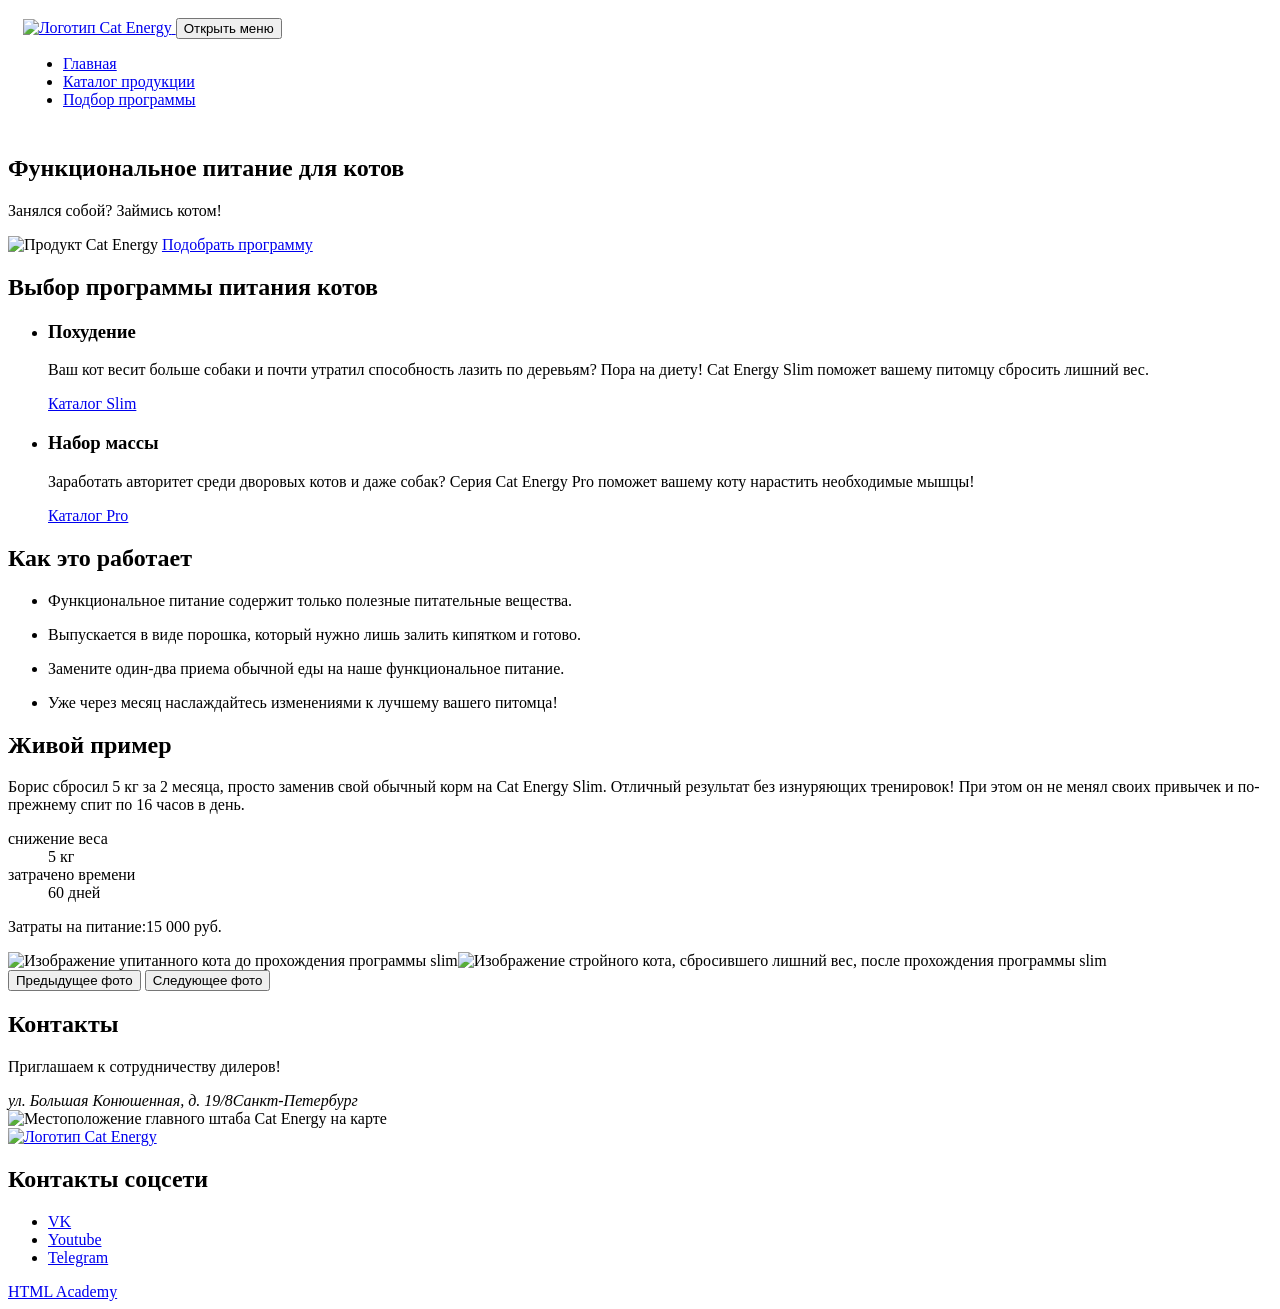
==== 4/index.html @ 658b4cda "Deploying to gh-pages from @ htmlacademy-adaptive/2137245-cat-energy-2@f6eea3d330171d7e987f83b8ef0eb" ====
<!DOCTYPE html><html class="page" lang="ru"><head><meta charset="UTF-8"><title>Cat Energy</title><meta name="viewport" content="width=device-width,initial-scale=1"><link rel="stylesheet" href="styles/styles.css"><script src="scripts/index.js" defer="defer"></script></head><body class="page__body"><header class="header"><nav class="nav container"><a class="logo logo--total" href="index.html" aria-current="page"><img class="logo__img" src="#" width="202" height="59" alt="Логотип Cat Energy"> </a><button class="menu-toggle" type="button"><span class="visually-hidden">Открыть меню</span></button><ul class="nav__list"><li class="nav__item"><a class="nav__link nav__link--current" href="index.html" aria-current="page">Главная</a></li><li class="nav__item"><a class="nav__link" href="catalog.html">Каталог продукции</a></li><li class="nav__item"><a class="nav__link" href="#">Подбор программы</a></li></ul></nav></header><main class="main"><section class="hero"><div class="hero__container container"><h1 class="hero__title heading heading--home">Функциональное питание для котов</h1><p class="hero__description">Занялся собой? Займись котом!</p><img class="hero__img" src="#" width="280" height="270" alt="Продукт Cat Energy"> <a class="hero__button button" href="#">Подобрать программу</a></div></section><section class="program"><div class="program__container container"><h2 class="visually-hidden">Выбор программы питания котов</h2><ul class="program__list program-list"><li class="program-list__item program"><h3 class="program__title topic program__title--slim">Похудение</h3><p class="program__text">Ваш кот весит больше собаки и&nbsp;почти утратил способность лазить по&nbsp;деревьям? Пора на&nbsp;диету! Cat Energy Slim поможет вашему питомцу сбросить лишний вес.</p><a class="program__link" href="#">Каталог Slim</a></li><li class="program-list__item program"><h3 class="program__title topic program__title--pro">Набор массы</h3><p class="program__text">Заработать авторитет среди дворовых котов и&nbsp;даже собак? Серия Cat Energy Pro поможет вашему коту нарастить необходимые мышцы!</p><a class="program__link" href="#">Каталог Pro</a></li></ul></div></section><section class="description"><div class="description__container container"><h2 class="description__title subject subject--description">Как это работает</h2><ul class="description__list"><li class="description__item"><p class="description__text">Функциональное питание содержит только полезные питательные вещества.</p></li><li class="description__item"><p class="description__text">Выпускается в&nbsp;виде порошка, который нужно лишь залить кипятком и&nbsp;готово.</p></li><li class="description__item"><p class="description__text">Замените один-два приема обычной еды на&nbsp;наше функциональное питание.</p></li><li class="description__item"><p class="description__text">Уже через месяц наслаждайтесь изменениями к&nbsp;лучшему вашего питомца!</p></li></ul></div></section><section class="example"><div class="example__container container"><div class="example__description"><h2 class="example__title subject subject--example">Живой пример</h2><p class="example__text">Борис сбросил 5&nbsp;кг за&nbsp;2&nbsp;месяца, просто заменив свой обычный корм на&nbsp;Cat Energy Slim. Отличный результат без изнуряющих тренировок! При этом он&nbsp;не&nbsp;менял своих привычек и&nbsp;по-прежнему спит по&nbsp;16&nbsp;часов в&nbsp;день.</p><div class="example__wrapper"><dl class="example__result-list result-list"><div class="result-list__item"><dt class="result-list__desc"><span class="result-list__desc-text">снижение веса</span></dt><dd class="result-list__result">5 кг</dd></div><div class="result-list__item"><dt class="result-list__desc"><span class="result-list__desc-text">затрачено времени</span></dt><dd class="result-list__result">60 дней</dd></div></dl><p class="example__cost"><span class="example__cost-text">Затраты на питание:</span><span>15 000 руб.</span></p></div></div><div class="example__slider slider"><picture><img class="slider-image" src="#" width="560" height="512" alt="Изображение упитанного кота до прохождения программы slim"></picture><picture><img class="slider-image" src="#" width="560" height="512" alt="Изображение стройного кота, сбросившего лишний вес, после прохождения программы slim"></picture><div class="slider__buttons"><button class="slider__button slider__button--prev" type="button"><span class="visually-hidden">Предыдущее фото</span></button> <button class="slider__button slider__button--next" type="button"><span class="visually-hidden">Следующее фото</span></button></div></div></div></section><section class="contacts"><h2 class="visually-hidden">Контакты</h2><div class="contacts__wrapper"><div class="contacts__address address"><div class="address__container container"><p class="address__title topic topic--address">Приглашаем к&nbsp;сотрудничеству дилеров!</p><address class="address__text"><span class="address__text-wrap">ул.&nbsp;Большая Конюшенная, д.&nbsp;19/8</span>Санкт-Петербург</address></div></div></div><div class="contacts__map"><picture><img src="#" width="280" height="256" alt="Местоположение главного штаба Cat Energy на карте"></picture></div></section></main><footer class="footer container"><a class="logo logo--mini" href="index.html" aria-current="page"><img class="logo__img" src="#" width="128" height="24" alt="Логотип Cat Energy"></a><section class="social"><h2 class="visually-hidden">Контакты соцсети</h2><ul class="social__list"><li class="social__item"><a class="social__link social__link--vk" href="https://vk.com/htmlacademy"><span class="visually-hidden">VK</span></a></li><li class="social__item"><a class="social__link social__link--youtube" href="https://www.youtube.com/user/htmlacademyru"><span class="visually-hidden">Youtube</span></a></li><li class="social__item"><a class="social__link social__link--tg" href="https://t.me/htmlacademy"><span class="visually-hidden">Telegram</span></a></li></ul></section><a class="footer__copyright copyright" href="https://htmlacademy.ru/" aria-label="HTML Academy"><span class="copyright__text">HTML Academy</span></a></footer></body></html>
---- 4/styles/styles.css ----
.header{color:#000;background-color:#fff;padding:10px 15px}
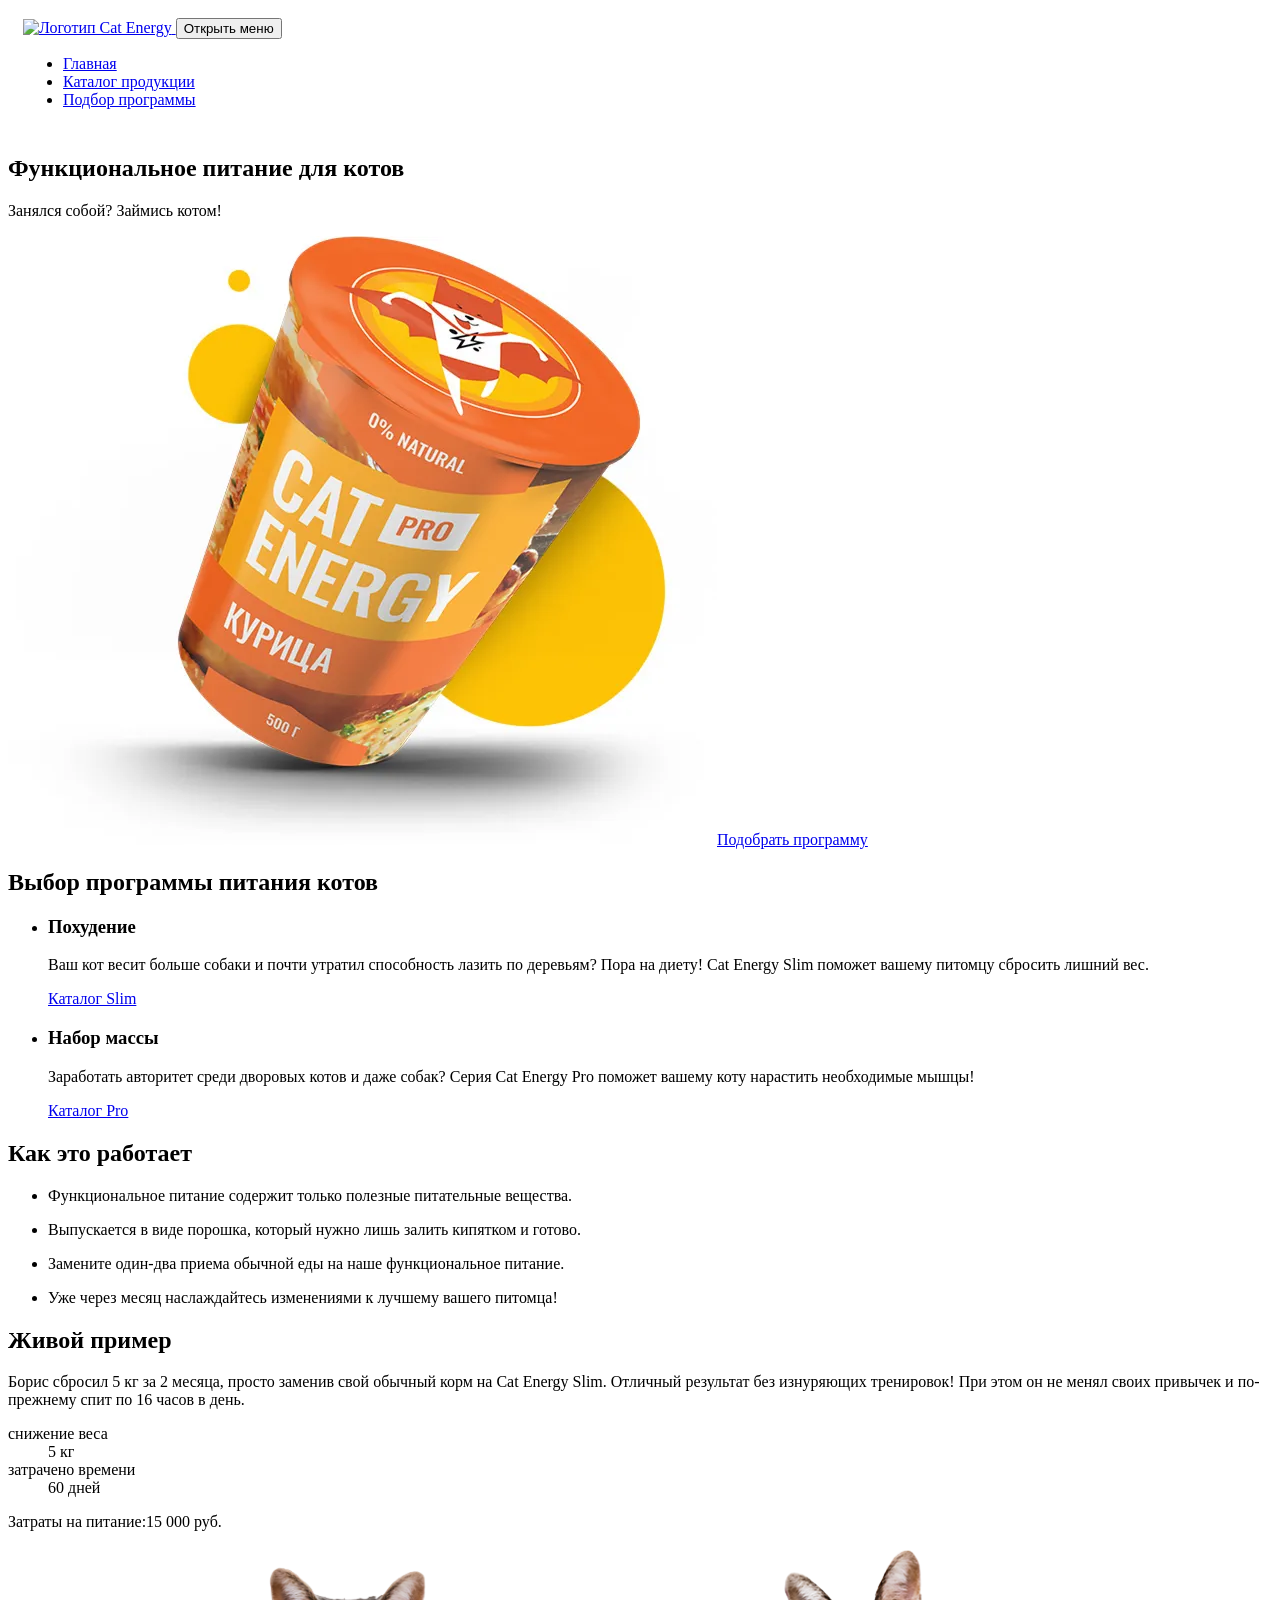
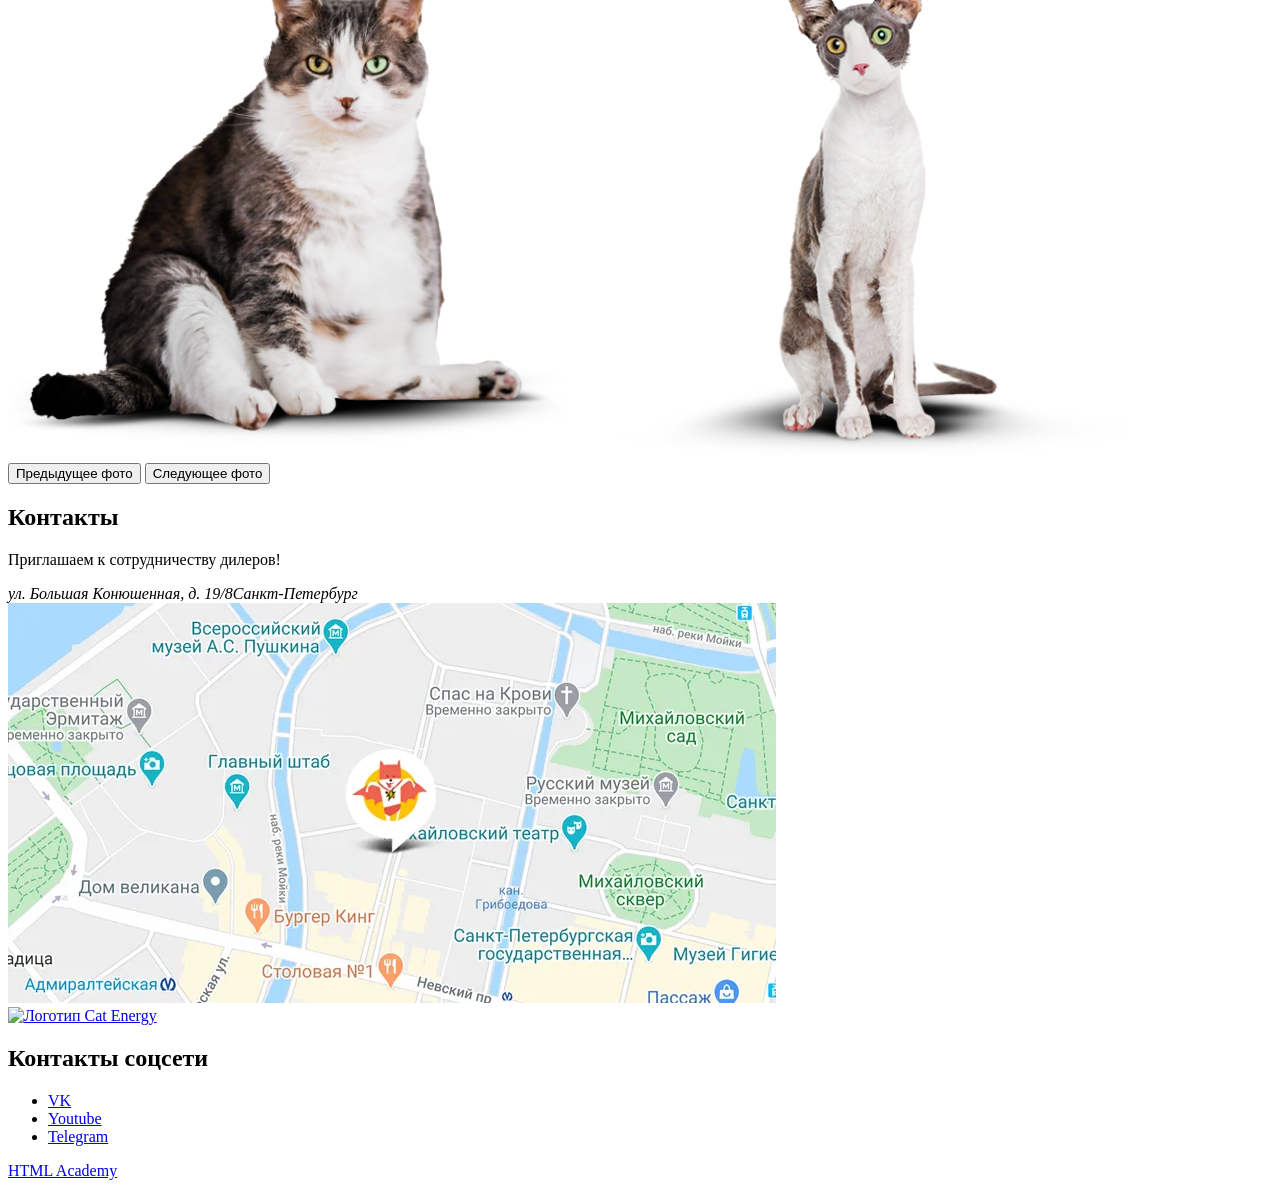
==== commit 7903c2d8: "Deploying to gh-pages from @ htmlacademy-adaptive/2137245-cat-energy-2@f6eea3d330171d7e987f83b8ef0eb" ====
--- a/4/index.html
+++ b/4/index.html
@@ -1 +1 @@
-<!DOCTYPE html><html class="page" lang="ru"><head><meta charset="UTF-8"><title>Cat Energy</title><meta name="viewport" content="width=device-width,initial-scale=1"><link rel="stylesheet" href="styles/styles.css"><script src="scripts/index.js" defer="defer"></script></head><body class="page__body"><header class="header"><nav class="nav container"><a class="logo logo--total" href="index.html" aria-current="page"><img class="logo__img" src="#" width="202" height="59" alt="Логотип Cat Energy"> </a><button class="menu-toggle" type="button"><span class="visually-hidden">Открыть меню</span></button><ul class="nav__list"><li class="nav__item"><a class="nav__link nav__link--current" href="index.html" aria-current="page">Главная</a></li><li class="nav__item"><a class="nav__link" href="catalog.html">Каталог продукции</a></li><li class="nav__item"><a class="nav__link" href="#">Подбор программы</a></li></ul></nav></header><main class="main"><section class="hero"><div class="hero__container container"><h1 class="hero__title heading heading--home">Функциональное питание для котов</h1><p class="hero__description">Занялся собой? Займись котом!</p><img class="hero__img" src="#" width="280" height="270" alt="Продукт Cat Energy"> <a class="hero__button button" href="#">Подобрать программу</a></div></section><section class="program"><div class="program__container container"><h2 class="visually-hidden">Выбор программы питания котов</h2><ul class="program__list program-list"><li class="program-list__item program"><h3 class="program__title topic program__title--slim">Похудение</h3><p class="program__text">Ваш кот весит больше собаки и&nbsp;почти утратил способность лазить по&nbsp;деревьям? Пора на&nbsp;диету! Cat Energy Slim поможет вашему питомцу сбросить лишний вес.</p><a class="program__link" href="#">Каталог Slim</a></li><li class="program-list__item program"><h3 class="program__title topic program__title--pro">Набор массы</h3><p class="program__text">Заработать авторитет среди дворовых котов и&nbsp;даже собак? Серия Cat Energy Pro поможет вашему коту нарастить необходимые мышцы!</p><a class="program__link" href="#">Каталог Pro</a></li></ul></div></section><section class="description"><div class="description__container container"><h2 class="description__title subject subject--description">Как это работает</h2><ul class="description__list"><li class="description__item"><p class="description__text">Функциональное питание содержит только полезные питательные вещества.</p></li><li class="description__item"><p class="description__text">Выпускается в&nbsp;виде порошка, который нужно лишь залить кипятком и&nbsp;готово.</p></li><li class="description__item"><p class="description__text">Замените один-два приема обычной еды на&nbsp;наше функциональное питание.</p></li><li class="description__item"><p class="description__text">Уже через месяц наслаждайтесь изменениями к&nbsp;лучшему вашего питомца!</p></li></ul></div></section><section class="example"><div class="example__container container"><div class="example__description"><h2 class="example__title subject subject--example">Живой пример</h2><p class="example__text">Борис сбросил 5&nbsp;кг за&nbsp;2&nbsp;месяца, просто заменив свой обычный корм на&nbsp;Cat Energy Slim. Отличный результат без изнуряющих тренировок! При этом он&nbsp;не&nbsp;менял своих привычек и&nbsp;по-прежнему спит по&nbsp;16&nbsp;часов в&nbsp;день.</p><div class="example__wrapper"><dl class="example__result-list result-list"><div class="result-list__item"><dt class="result-list__desc"><span class="result-list__desc-text">снижение веса</span></dt><dd class="result-list__result">5 кг</dd></div><div class="result-list__item"><dt class="result-list__desc"><span class="result-list__desc-text">затрачено времени</span></dt><dd class="result-list__result">60 дней</dd></div></dl><p class="example__cost"><span class="example__cost-text">Затраты на питание:</span><span>15 000 руб.</span></p></div></div><div class="example__slider slider"><picture><img class="slider-image" src="#" width="560" height="512" alt="Изображение упитанного кота до прохождения программы slim"></picture><picture><img class="slider-image" src="#" width="560" height="512" alt="Изображение стройного кота, сбросившего лишний вес, после прохождения программы slim"></picture><div class="slider__buttons"><button class="slider__button slider__button--prev" type="button"><span class="visually-hidden">Предыдущее фото</span></button> <button class="slider__button slider__button--next" type="button"><span class="visually-hidden">Следующее фото</span></button></div></div></div></section><section class="contacts"><h2 class="visually-hidden">Контакты</h2><div class="contacts__wrapper"><div class="contacts__address address"><div class="address__container container"><p class="address__title topic topic--address">Приглашаем к&nbsp;сотрудничеству дилеров!</p><address class="address__text"><span class="address__text-wrap">ул.&nbsp;Большая Конюшенная, д.&nbsp;19/8</span>Санкт-Петербург</address></div></div></div><div class="contacts__map"><picture><img src="#" width="280" height="256" alt="Местоположение главного штаба Cat Energy на карте"></picture></div></section></main><footer class="footer container"><a class="logo logo--mini" href="index.html" aria-current="page"><img class="logo__img" src="#" width="128" height="24" alt="Логотип Cat Energy"></a><section class="social"><h2 class="visually-hidden">Контакты соцсети</h2><ul class="social__list"><li class="social__item"><a class="social__link social__link--vk" href="https://vk.com/htmlacademy"><span class="visually-hidden">VK</span></a></li><li class="social__item"><a class="social__link social__link--youtube" href="https://www.youtube.com/user/htmlacademyru"><span class="visually-hidden">Youtube</span></a></li><li class="social__item"><a class="social__link social__link--tg" href="https://t.me/htmlacademy"><span class="visually-hidden">Telegram</span></a></li></ul></section><a class="footer__copyright copyright" href="https://htmlacademy.ru/" aria-label="HTML Academy"><span class="copyright__text">HTML Academy</span></a></footer></body></html>+<!DOCTYPE html><html class="page" lang="ru"><head><meta charset="UTF-8"><title>Cat Energy</title><meta name="viewport" content="width=device-width,initial-scale=1"><link rel="stylesheet" href="styles/styles.css"><script src="scripts/index.js" defer="defer"></script></head><body class="page__body"><header class="header"><nav class="nav container"><a class="logo logo--total" href="index.html" aria-current="page"><img class="logo__img" src="#" width="202" height="59" alt="Логотип Cat Energy"> </a><button class="menu-toggle" type="button"><span class="visually-hidden">Открыть меню</span></button><ul class="nav__list"><li class="nav__item"><a class="nav__link nav__link--current" href="index.html" aria-current="page">Главная</a></li><li class="nav__item"><a class="nav__link" href="catalog.html">Каталог продукции</a></li><li class="nav__item"><a class="nav__link" href="#">Подбор программы</a></li></ul></nav></header><main class="main"><section class="hero"><div class="hero__container container"><h1 class="hero__title heading heading--home">Функциональное питание для котов</h1><p class="hero__description">Занялся собой? Займись котом!</p><picture><source width="552" height="499" type="image/webp" media="(min-width: 1440px)" srcset="images/index-can-desktop@1x.webp, images/index-can-desktop@2x.webp 2x"><source width="709" height="609" type="image/webp" media="(min-width: 768px)" srcset="images/index-can-tablet@1x.webp, images/index-can-tablet@2x.webp 2x"><source width="280" height="270" type="image/webp" srcset="images/index-can-tablet@1x.webp, images/index-can-tablet@2x.webp 2x"><source width="552" height="499" type="image/png" media="(min-width: 1440px)" srcset="images/index-can-desktop@1x.png, images/index-can-desktop@2x.png 2x"><source width="709" height="609" type="image/png" media="(min-width: 768px)" srcset="images/index-can-tablet@1x.png, images/index-can-tablet@2x.png 2x"><img class="hero__img" src="images/index-can-mobile@1x.png" srcset="images/index-can-mobile@2x.png 2x" width="280" height="270" alt="Продукт Cat Energy"></picture><a class="hero__button button" href="#">Подобрать программу</a></div></section><section class="program"><div class="program__container container"><h2 class="visually-hidden">Выбор программы питания котов</h2><ul class="program__list program-list"><li class="program-list__item program"><h3 class="program__title topic program__title--slim">Похудение</h3><p class="program__text">Ваш кот весит больше собаки и&nbsp;почти утратил способность лазить по&nbsp;деревьям? Пора на&nbsp;диету! Cat Energy Slim поможет вашему питомцу сбросить лишний вес.</p><a class="program__link" href="#">Каталог Slim</a></li><li class="program-list__item program"><h3 class="program__title topic program__title--pro">Набор массы</h3><p class="program__text">Заработать авторитет среди дворовых котов и&nbsp;даже собак? Серия Cat Energy Pro поможет вашему коту нарастить необходимые мышцы!</p><a class="program__link" href="#">Каталог Pro</a></li></ul></div></section><section class="description"><div class="description__container container"><h2 class="description__title subject subject--description">Как это работает</h2><ul class="description__list"><li class="description__item"><p class="description__text">Функциональное питание содержит только полезные питательные вещества.</p></li><li class="description__item"><p class="description__text">Выпускается в&nbsp;виде порошка, который нужно лишь залить кипятком и&nbsp;готово.</p></li><li class="description__item"><p class="description__text">Замените один-два приема обычной еды на&nbsp;наше функциональное питание.</p></li><li class="description__item"><p class="description__text">Уже через месяц наслаждайтесь изменениями к&nbsp;лучшему вашего питомца!</p></li></ul></div></section><section class="example"><div class="example__container container"><div class="example__description"><h2 class="example__title subject subject--example">Живой пример</h2><p class="example__text">Борис сбросил 5&nbsp;кг за&nbsp;2&nbsp;месяца, просто заменив свой обычный корм на&nbsp;Cat Energy Slim. Отличный результат без изнуряющих тренировок! При этом он&nbsp;не&nbsp;менял своих привычек и&nbsp;по-прежнему спит по&nbsp;16&nbsp;часов в&nbsp;день.</p><div class="example__wrapper"><dl class="example__result-list result-list"><div class="result-list__item"><dt class="result-list__desc"><span class="result-list__desc-text">снижение веса</span></dt><dd class="result-list__result">5 кг</dd></div><div class="result-list__item"><dt class="result-list__desc"><span class="result-list__desc-text">затрачено времени</span></dt><dd class="result-list__result">60 дней</dd></div></dl><p class="example__cost"><span class="example__cost-text">Затраты на питание:</span><span>15 000 руб.</span></p></div></div><div class="example__slider slider"><picture><source width="560" height="512" type="image/png" media="(min-width: 768px)" srcset="images/before-tablet@1x.png, images/before-tablet@2x.png 2x"><img class="slider-image" src="images/before-mobile@1x.png" srcset="images/before-mobile@2x.png 2x" width="560" height="512" alt="Изображение упитанного кота до прохождения программы slim"></picture><picture><source width="560" height="512" type="image/png" media="(min-width: 768px)" srcset="images/after-tablet@1x.png, images/after-tablet@2x.png 2x"><img class="slider-image" src="images/after-mobile@1x.png" srcset="images/before-mobile@2x.png 2x" width="560" height="512" alt="Изображение стройного кота, сбросившего лишний вес, после прохождения программы slim"></picture><div class="slider__buttons"><button class="slider__button slider__button--prev" type="button"><span class="visually-hidden">Предыдущее фото</span></button> <button class="slider__button slider__button--next" type="button"><span class="visually-hidden">Следующее фото</span></button></div></div></div></section><section class="contacts"><h2 class="visually-hidden">Контакты</h2><div class="contacts__wrapper"><div class="contacts__address address"><div class="address__container container"><p class="address__title topic topic--address">Приглашаем к&nbsp;сотрудничеству дилеров!</p><address class="address__text"><span class="address__text-wrap">ул.&nbsp;Большая Конюшенная, д.&nbsp;19/8</span>Санкт-Петербург</address></div></div></div><div class="contacts__map"><picture><source width="1440" height="400" type="image/webp" media="(min-width: 1440px)" srcset="images/map-desktop@1x.webp, images/map-desktop@2x.webp 2x"><source width="768" height="400" type="image/webp" media="(min-width: 768px)" srcset="images/map-tablet@1x.webp, images/map-tablet@2x.webp 2x"><source width="320" height="362" type="image/webp" srcset="images/map-tablet@1x.webp, images/map-tablet@2x.webp 2x"><source width="1440" height="400" type="image/jpg" media="(min-width: 1440px)" srcset="images/map-desktop@1x.jpg, images/map-desktop@2x.jpg 2x"><source width="768" height="400" type="image/jpg" media="(min-width: 768px)" srcset="images/map-tablet@1x.jpg, images/map-tablet@2x.jpg 2x"><img class="map" src="images/map-mobile@1x.jpg" srcset="images/map-mobile@2x.jpg 2x" width="320" height="362" alt="Местоположение главного штаба Cat Energy на карте"></picture></div></section></main><footer class="footer container"><a class="logo logo--mini" href="index.html" aria-current="page"><img class="logo__img" src="#" width="128" height="24" alt="Логотип Cat Energy"></a><section class="social"><h2 class="visually-hidden">Контакты соцсети</h2><ul class="social__list"><li class="social__item"><a class="social__link social__link--vk" href="https://vk.com/htmlacademy"><span class="visually-hidden">VK</span></a></li><li class="social__item"><a class="social__link social__link--youtube" href="https://www.youtube.com/user/htmlacademyru"><span class="visually-hidden">Youtube</span></a></li><li class="social__item"><a class="social__link social__link--tg" href="https://t.me/htmlacademy"><span class="visually-hidden">Telegram</span></a></li></ul></section><a class="footer__copyright copyright" href="https://htmlacademy.ru/" aria-label="HTML Academy"><span class="copyright__text">HTML Academy</span></a></footer></body></html>
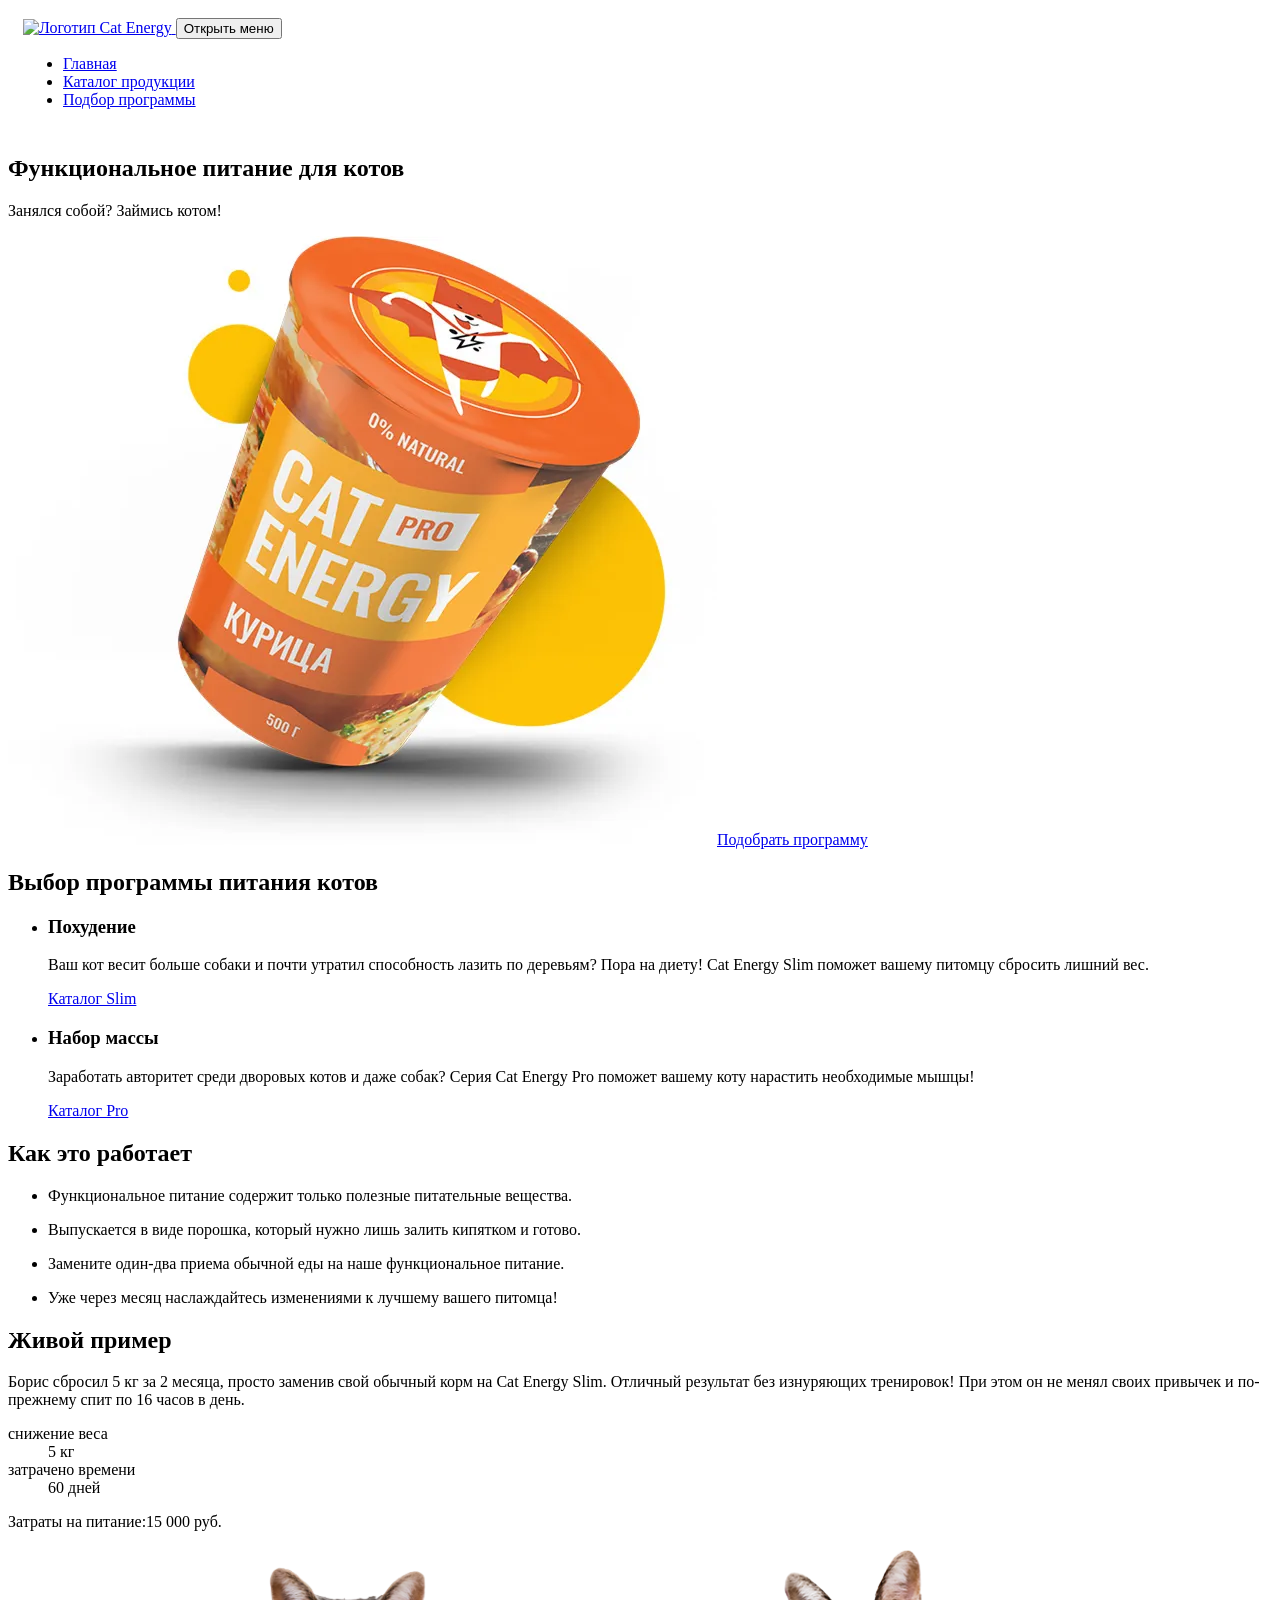
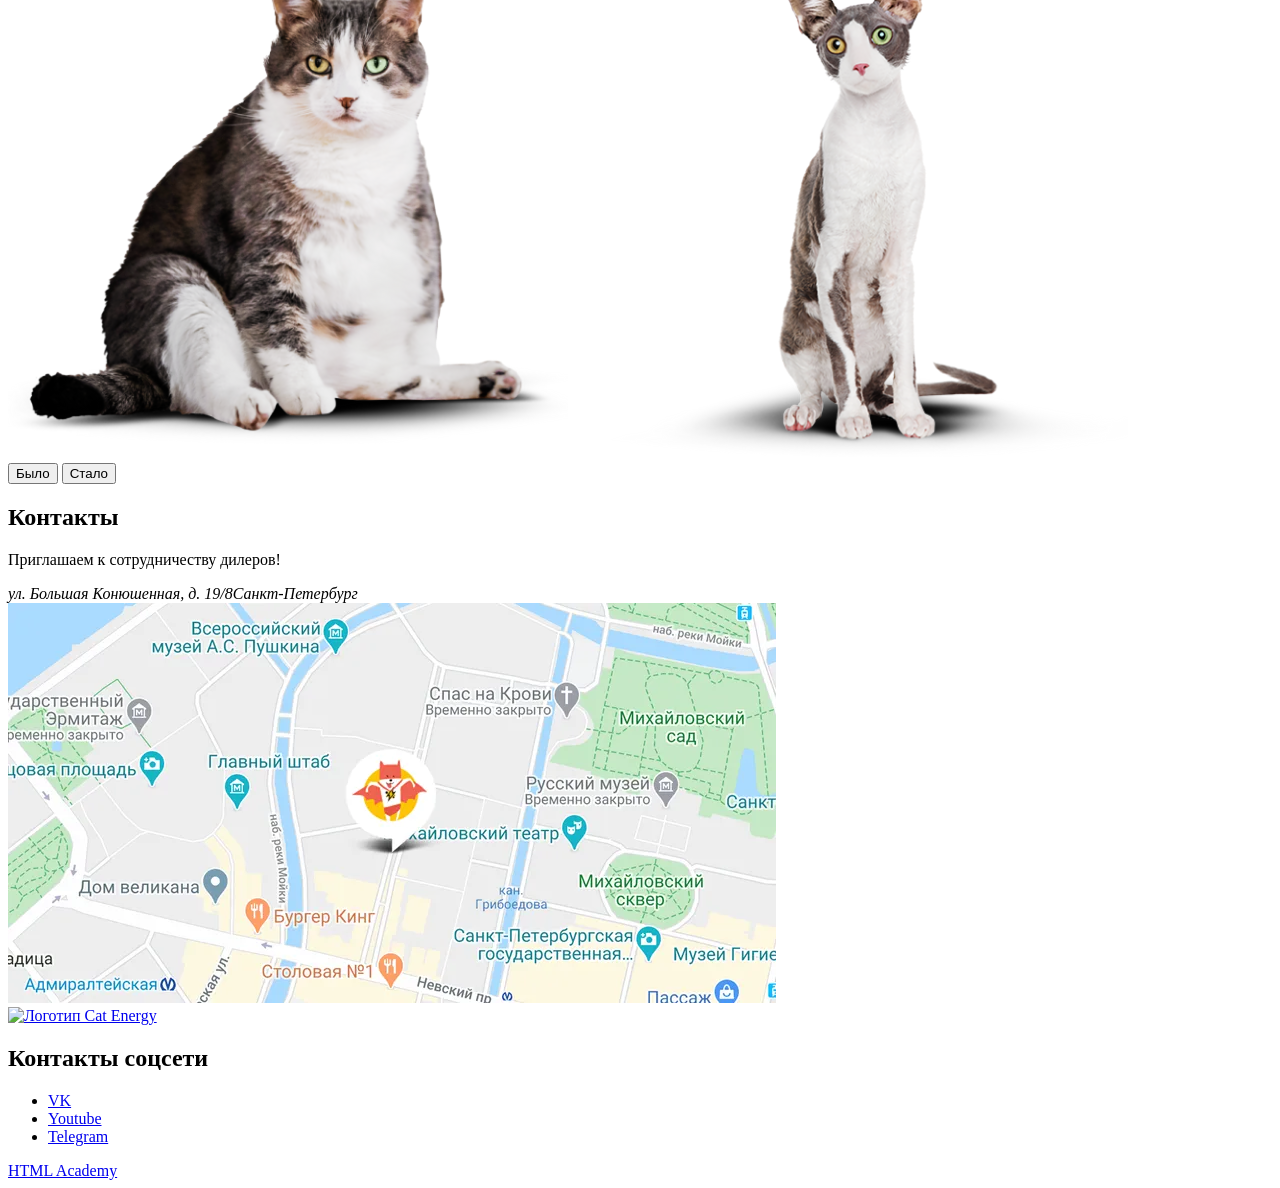
==== commit 65260edb: "Deploying to gh-pages from @ htmlacademy-adaptive/2137245-cat-energy-2@f6eea3d330171d7e987f83b8ef0eb" ====
--- a/4/index.html
+++ b/4/index.html
@@ -1 +1 @@
-<!DOCTYPE html><html class="page" lang="ru"><head><meta charset="UTF-8"><title>Cat Energy</title><meta name="viewport" content="width=device-width,initial-scale=1"><link rel="stylesheet" href="styles/styles.css"><script src="scripts/index.js" defer="defer"></script></head><body class="page__body"><header class="header"><nav class="nav container"><a class="logo logo--total" href="index.html" aria-current="page"><img class="logo__img" src="#" width="202" height="59" alt="Логотип Cat Energy"> </a><button class="menu-toggle" type="button"><span class="visually-hidden">Открыть меню</span></button><ul class="nav__list"><li class="nav__item"><a class="nav__link nav__link--current" href="index.html" aria-current="page">Главная</a></li><li class="nav__item"><a class="nav__link" href="catalog.html">Каталог продукции</a></li><li class="nav__item"><a class="nav__link" href="#">Подбор программы</a></li></ul></nav></header><main class="main"><section class="hero"><div class="hero__container container"><h1 class="hero__title heading heading--home">Функциональное питание для котов</h1><p class="hero__description">Занялся собой? Займись котом!</p><picture><source width="552" height="499" type="image/webp" media="(min-width: 1440px)" srcset="images/index-can-desktop@1x.webp, images/index-can-desktop@2x.webp 2x"><source width="709" height="609" type="image/webp" media="(min-width: 768px)" srcset="images/index-can-tablet@1x.webp, images/index-can-tablet@2x.webp 2x"><source width="280" height="270" type="image/webp" srcset="images/index-can-tablet@1x.webp, images/index-can-tablet@2x.webp 2x"><source width="552" height="499" type="image/png" media="(min-width: 1440px)" srcset="images/index-can-desktop@1x.png, images/index-can-desktop@2x.png 2x"><source width="709" height="609" type="image/png" media="(min-width: 768px)" srcset="images/index-can-tablet@1x.png, images/index-can-tablet@2x.png 2x"><img class="hero__img" src="images/index-can-mobile@1x.png" srcset="images/index-can-mobile@2x.png 2x" width="280" height="270" alt="Продукт Cat Energy"></picture><a class="hero__button button" href="#">Подобрать программу</a></div></section><section class="program"><div class="program__container container"><h2 class="visually-hidden">Выбор программы питания котов</h2><ul class="program__list program-list"><li class="program-list__item program"><h3 class="program__title topic program__title--slim">Похудение</h3><p class="program__text">Ваш кот весит больше собаки и&nbsp;почти утратил способность лазить по&nbsp;деревьям? Пора на&nbsp;диету! Cat Energy Slim поможет вашему питомцу сбросить лишний вес.</p><a class="program__link" href="#">Каталог Slim</a></li><li class="program-list__item program"><h3 class="program__title topic program__title--pro">Набор массы</h3><p class="program__text">Заработать авторитет среди дворовых котов и&nbsp;даже собак? Серия Cat Energy Pro поможет вашему коту нарастить необходимые мышцы!</p><a class="program__link" href="#">Каталог Pro</a></li></ul></div></section><section class="description"><div class="description__container container"><h2 class="description__title subject subject--description">Как это работает</h2><ul class="description__list"><li class="description__item"><p class="description__text">Функциональное питание содержит только полезные питательные вещества.</p></li><li class="description__item"><p class="description__text">Выпускается в&nbsp;виде порошка, который нужно лишь залить кипятком и&nbsp;готово.</p></li><li class="description__item"><p class="description__text">Замените один-два приема обычной еды на&nbsp;наше функциональное питание.</p></li><li class="description__item"><p class="description__text">Уже через месяц наслаждайтесь изменениями к&nbsp;лучшему вашего питомца!</p></li></ul></div></section><section class="example"><div class="example__container container"><div class="example__description"><h2 class="example__title subject subject--example">Живой пример</h2><p class="example__text">Борис сбросил 5&nbsp;кг за&nbsp;2&nbsp;месяца, просто заменив свой обычный корм на&nbsp;Cat Energy Slim. Отличный результат без изнуряющих тренировок! При этом он&nbsp;не&nbsp;менял своих привычек и&nbsp;по-прежнему спит по&nbsp;16&nbsp;часов в&nbsp;день.</p><div class="example__wrapper"><dl class="example__result-list result-list"><div class="result-list__item"><dt class="result-list__desc"><span class="result-list__desc-text">снижение веса</span></dt><dd class="result-list__result">5 кг</dd></div><div class="result-list__item"><dt class="result-list__desc"><span class="result-list__desc-text">затрачено времени</span></dt><dd class="result-list__result">60 дней</dd></div></dl><p class="example__cost"><span class="example__cost-text">Затраты на питание:</span><span>15 000 руб.</span></p></div></div><div class="example__slider slider"><picture><source width="560" height="512" type="image/png" media="(min-width: 768px)" srcset="images/before-tablet@1x.png, images/before-tablet@2x.png 2x"><img class="slider-image" src="images/before-mobile@1x.png" srcset="images/before-mobile@2x.png 2x" width="560" height="512" alt="Изображение упитанного кота до прохождения программы slim"></picture><picture><source width="560" height="512" type="image/png" media="(min-width: 768px)" srcset="images/after-tablet@1x.png, images/after-tablet@2x.png 2x"><img class="slider-image" src="images/after-mobile@1x.png" srcset="images/before-mobile@2x.png 2x" width="560" height="512" alt="Изображение стройного кота, сбросившего лишний вес, после прохождения программы slim"></picture><div class="slider__buttons"><button class="slider__button slider__button--prev" type="button"><span class="visually-hidden">Предыдущее фото</span></button> <button class="slider__button slider__button--next" type="button"><span class="visually-hidden">Следующее фото</span></button></div></div></div></section><section class="contacts"><h2 class="visually-hidden">Контакты</h2><div class="contacts__wrapper"><div class="contacts__address address"><div class="address__container container"><p class="address__title topic topic--address">Приглашаем к&nbsp;сотрудничеству дилеров!</p><address class="address__text"><span class="address__text-wrap">ул.&nbsp;Большая Конюшенная, д.&nbsp;19/8</span>Санкт-Петербург</address></div></div></div><div class="contacts__map"><picture><source width="1440" height="400" type="image/webp" media="(min-width: 1440px)" srcset="images/map-desktop@1x.webp, images/map-desktop@2x.webp 2x"><source width="768" height="400" type="image/webp" media="(min-width: 768px)" srcset="images/map-tablet@1x.webp, images/map-tablet@2x.webp 2x"><source width="320" height="362" type="image/webp" srcset="images/map-tablet@1x.webp, images/map-tablet@2x.webp 2x"><source width="1440" height="400" type="image/jpg" media="(min-width: 1440px)" srcset="images/map-desktop@1x.jpg, images/map-desktop@2x.jpg 2x"><source width="768" height="400" type="image/jpg" media="(min-width: 768px)" srcset="images/map-tablet@1x.jpg, images/map-tablet@2x.jpg 2x"><img class="map" src="images/map-mobile@1x.jpg" srcset="images/map-mobile@2x.jpg 2x" width="320" height="362" alt="Местоположение главного штаба Cat Energy на карте"></picture></div></section></main><footer class="footer container"><a class="logo logo--mini" href="index.html" aria-current="page"><img class="logo__img" src="#" width="128" height="24" alt="Логотип Cat Energy"></a><section class="social"><h2 class="visually-hidden">Контакты соцсети</h2><ul class="social__list"><li class="social__item"><a class="social__link social__link--vk" href="https://vk.com/htmlacademy"><span class="visually-hidden">VK</span></a></li><li class="social__item"><a class="social__link social__link--youtube" href="https://www.youtube.com/user/htmlacademyru"><span class="visually-hidden">Youtube</span></a></li><li class="social__item"><a class="social__link social__link--tg" href="https://t.me/htmlacademy"><span class="visually-hidden">Telegram</span></a></li></ul></section><a class="footer__copyright copyright" href="https://htmlacademy.ru/" aria-label="HTML Academy"><span class="copyright__text">HTML Academy</span></a></footer></body></html>+<!DOCTYPE html><html class="page" lang="ru"><head><meta charset="UTF-8"><title>Cat Energy</title><meta name="viewport" content="width=device-width,initial-scale=1"><link rel="stylesheet" href="styles/styles.css"><script src="scripts/index.js" defer="defer"></script></head><body class="page__body"><header class="header"><nav class="nav container"><a class="logo logo--total" href="index.html" aria-current="page"><img class="logo__img" src="#" width="202" height="59" alt="Логотип Cat Energy"> </a><button class="menu-toggle" type="button"><span class="visually-hidden">Открыть меню</span></button><ul class="nav__list"><li class="nav__item"><a class="nav__link nav__link--current" href="index.html" aria-current="page">Главная</a></li><li class="nav__item"><a class="nav__link" href="catalog.html">Каталог продукции</a></li><li class="nav__item"><a class="nav__link" href="#">Подбор программы</a></li></ul></nav></header><main class="main"><section class="hero"><div class="hero__container container"><h1 class="hero__title heading heading--home">Функциональное питание для котов</h1><p class="hero__description">Занялся собой? Займись котом!</p><picture><source width="552" height="499" type="image/webp" media="(min-width: 1440px)" srcset="images/index-can-desktop@1x.webp, images/index-can-desktop@2x.webp 2x"><source width="709" height="609" type="image/webp" media="(min-width: 768px)" srcset="images/index-can-tablet@1x.webp, images/index-can-tablet@2x.webp 2x"><source width="280" height="270" type="image/webp" srcset="images/index-can-tablet@1x.webp, images/index-can-tablet@2x.webp 2x"><source width="552" height="499" type="image/png" media="(min-width: 1440px)" srcset="images/index-can-desktop@1x.png, images/index-can-desktop@2x.png 2x"><source width="709" height="609" type="image/png" media="(min-width: 768px)" srcset="images/index-can-tablet@1x.png, images/index-can-tablet@2x.png 2x"><img class="hero__img" src="images/index-can-mobile@1x.png" srcset="images/index-can-mobile@2x.png 2x" width="280" height="270" alt="Продукт Cat Energy"></picture><a class="hero__button button" href="#">Подобрать программу</a></div></section><section class="program"><div class="program__container container"><h2 class="visually-hidden">Выбор программы питания котов</h2><ul class="program__list program-list"><li class="program-list__item program"><h3 class="program__title topic program__title--slim">Похудение</h3><p class="program__text">Ваш кот весит больше собаки и&nbsp;почти утратил способность лазить по&nbsp;деревьям? Пора на&nbsp;диету! Cat Energy Slim поможет вашему питомцу сбросить лишний вес.</p><a class="program__link" href="#">Каталог Slim</a></li><li class="program-list__item program"><h3 class="program__title topic program__title--pro">Набор массы</h3><p class="program__text">Заработать авторитет среди дворовых котов и&nbsp;даже собак? Серия Cat Energy Pro поможет вашему коту нарастить необходимые мышцы!</p><a class="program__link" href="#">Каталог Pro</a></li></ul></div></section><section class="description"><div class="description__container container"><h2 class="description__title subject subject--description">Как это работает</h2><ul class="description__list"><li class="description__item"><p class="description__text">Функциональное питание содержит только полезные питательные вещества.</p></li><li class="description__item"><p class="description__text">Выпускается в&nbsp;виде порошка, который нужно лишь залить кипятком и&nbsp;готово.</p></li><li class="description__item"><p class="description__text">Замените один-два приема обычной еды на&nbsp;наше функциональное питание.</p></li><li class="description__item"><p class="description__text">Уже через месяц наслаждайтесь изменениями к&nbsp;лучшему вашего питомца!</p></li></ul></div></section><section class="example"><div class="example__container container"><div class="example__description"><h2 class="example__title subject subject--example">Живой пример</h2><p class="example__text">Борис сбросил 5&nbsp;кг за&nbsp;2&nbsp;месяца, просто заменив свой обычный корм на&nbsp;Cat Energy Slim. Отличный результат без изнуряющих тренировок! При этом он&nbsp;не&nbsp;менял своих привычек и&nbsp;по-прежнему спит по&nbsp;16&nbsp;часов в&nbsp;день.</p><div class="example__wrapper"><dl class="example__result-list result-list"><div class="result-list__item"><dt class="result-list__desc"><span class="result-list__desc-text">снижение веса</span></dt><dd class="result-list__result">5 кг</dd></div><div class="result-list__item"><dt class="result-list__desc"><span class="result-list__desc-text">затрачено времени</span></dt><dd class="result-list__result">60 дней</dd></div></dl><p class="example__cost"><span class="example__cost-text">Затраты на питание:</span><span>15 000 руб.</span></p></div></div><div class="example__slider slider"><picture><source width="560" height="512" type="image/png" media="(min-width: 768px)" srcset="images/before-tablet@1x.png, images/before-tablet@2x.png 2x"><img class="slider-image" src="images/before-mobile@1x.png" srcset="images/before-mobile@2x.png 2x" width="560" height="512" alt="Изображение упитанного кота до прохождения программы slim"></picture><picture><source width="560" height="512" type="image/png" media="(min-width: 768px)" srcset="images/after-tablet@1x.png, images/after-tablet@2x.png 2x"><img class="slider-image" src="images/after-mobile@1x.png" srcset="images/before-mobile@2x.png 2x" width="560" height="512" alt="Изображение стройного кота, сбросившего лишний вес, после прохождения программы slim"></picture><div class="slider__buttons"><button class="slider__button slider__button--prev" type="button"><span class="visually-hidden">Было</span></button> <button class="slider__button slider__button--next" type="button"><span class="visually-hidden">Стало</span></button></div></div></div></section><section class="contacts"><h2 class="visually-hidden">Контакты</h2><div class="contacts__wrapper"><div class="contacts__address address"><div class="address__container container"><p class="address__title topic topic--address">Приглашаем к&nbsp;сотрудничеству дилеров!</p><address class="address__text"><span class="address__text-wrap">ул.&nbsp;Большая Конюшенная, д.&nbsp;19/8</span>Санкт-Петербург</address></div></div></div><div class="contacts__map"><picture><source width="1440" height="400" type="image/webp" media="(min-width: 1440px)" srcset="images/map-desktop@1x.webp, images/map-desktop@2x.webp 2x"><source width="768" height="400" type="image/webp" media="(min-width: 768px)" srcset="images/map-tablet@1x.webp, images/map-tablet@2x.webp 2x"><source width="320" height="362" type="image/webp" srcset="images/map-tablet@1x.webp, images/map-tablet@2x.webp 2x"><source width="1440" height="400" type="image/jpg" media="(min-width: 1440px)" srcset="images/map-desktop@1x.jpg, images/map-desktop@2x.jpg 2x"><source width="768" height="400" type="image/jpg" media="(min-width: 768px)" srcset="images/map-tablet@1x.jpg, images/map-tablet@2x.jpg 2x"><img class="map" src="images/map-mobile@1x.jpg" srcset="images/map-mobile@2x.jpg 2x" width="320" height="362" alt="Местоположение главного штаба Cat Energy на карте"></picture></div></section></main><footer class="footer container"><a class="logo logo--mini" href="index.html" aria-current="page"><img class="logo__img" src="#" width="128" height="24" alt="Логотип Cat Energy"></a><section class="social"><h2 class="visually-hidden">Контакты соцсети</h2><ul class="social__list"><li class="social__item"><a class="social__link social__link--vk" href="https://vk.com/htmlacademy"><span class="visually-hidden">VK</span></a></li><li class="social__item"><a class="social__link social__link--youtube" href="https://www.youtube.com/user/htmlacademyru"><span class="visually-hidden">Youtube</span></a></li><li class="social__item"><a class="social__link social__link--tg" href="https://t.me/htmlacademy"><span class="visually-hidden">Telegram</span></a></li></ul></section><a class="footer__copyright copyright" href="https://htmlacademy.ru/" aria-label="HTML Academy"><span class="copyright__text">HTML Academy</span></a></footer></body></html>
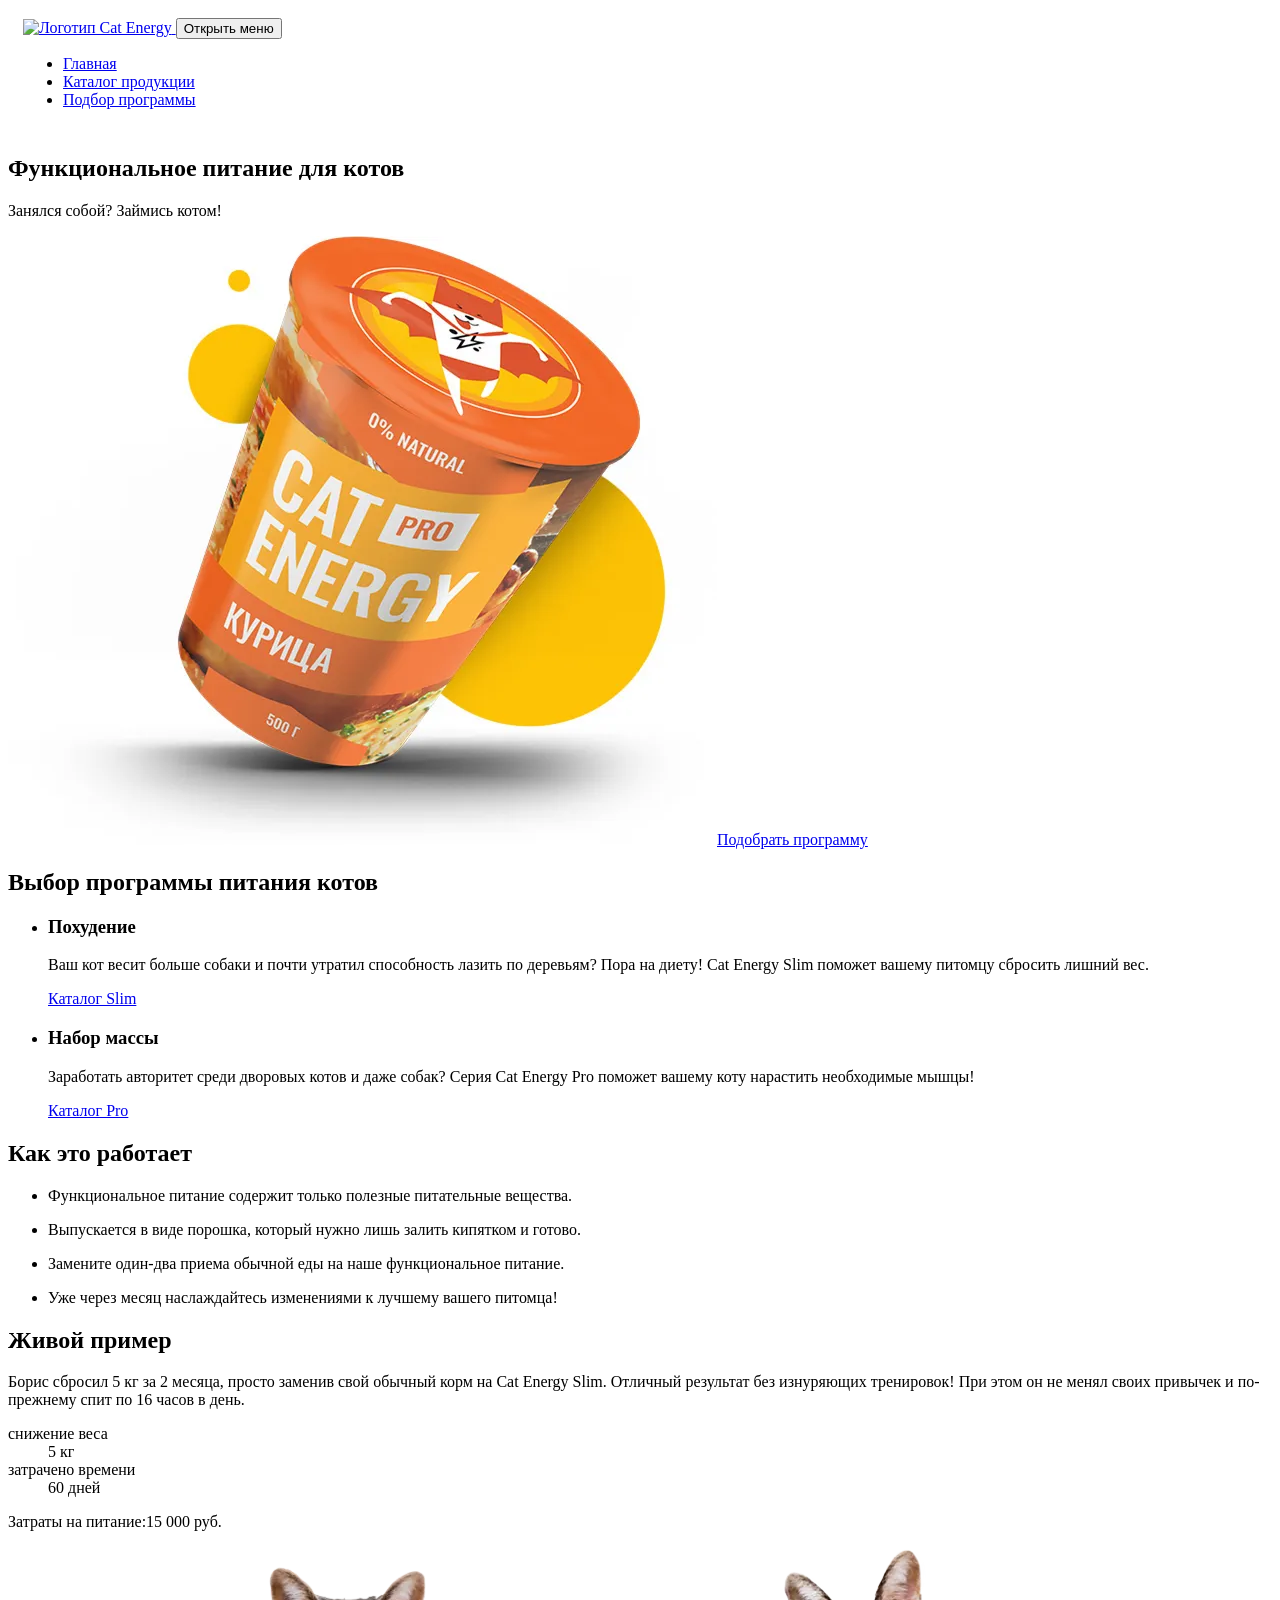
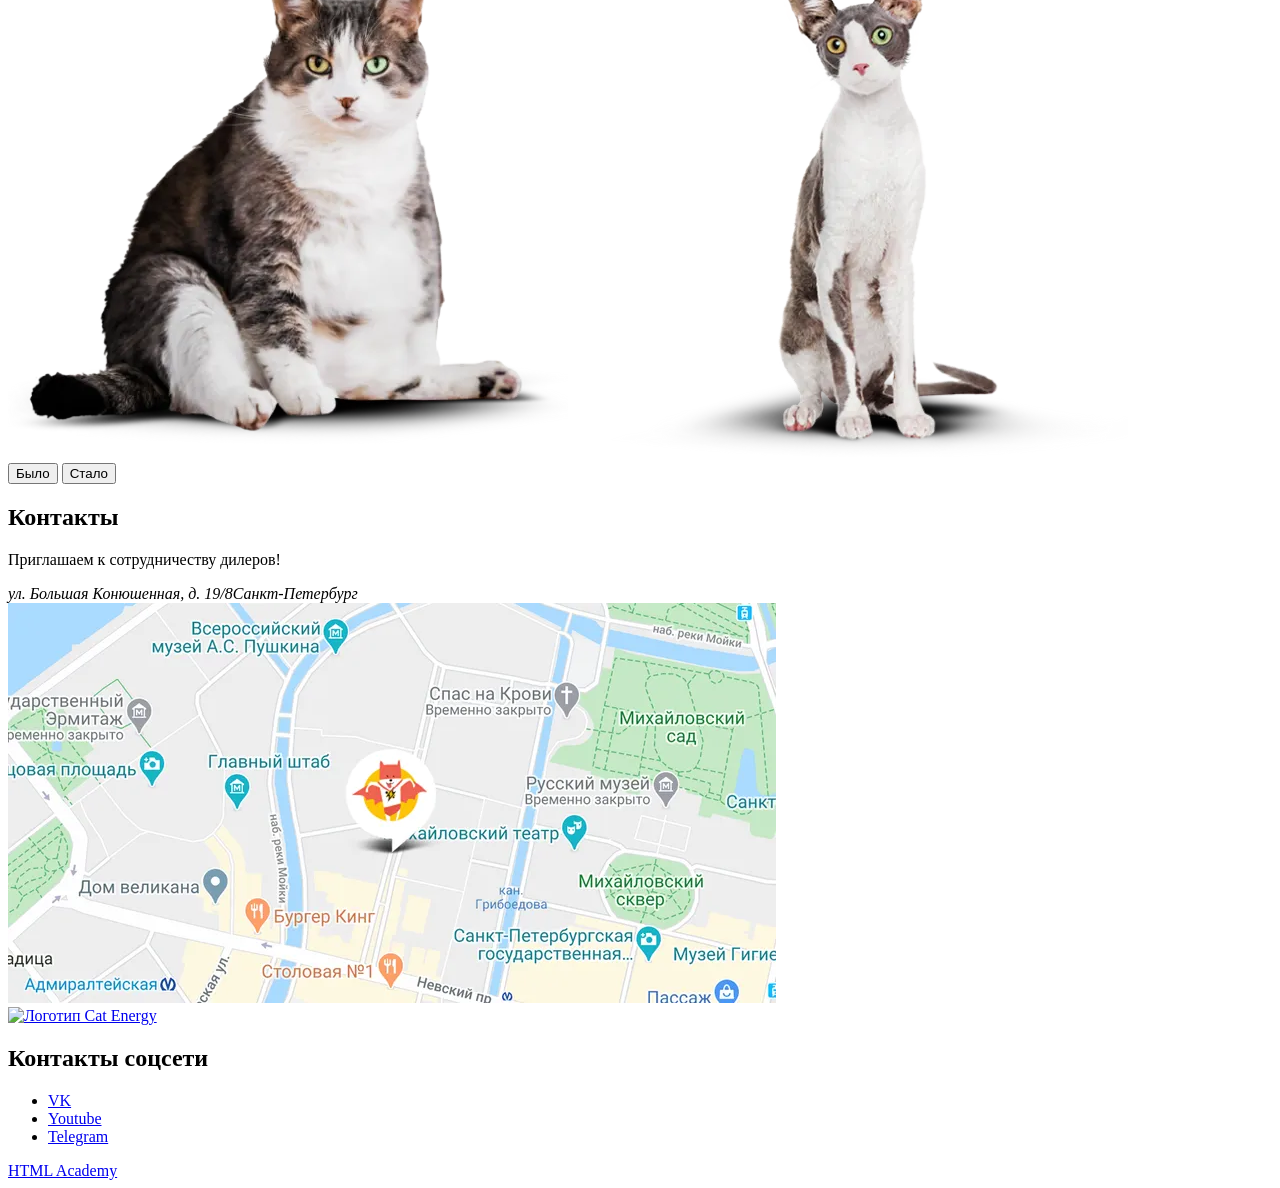
==== commit 8db3a2cf: "Deploying to gh-pages from @ htmlacademy-adaptive/2137245-cat-energy-2@f6eea3d330171d7e987f83b8ef0eb" ====
--- a/4/index.html
+++ b/4/index.html
@@ -1 +1 @@
-<!DOCTYPE html><html class="page" lang="ru"><head><meta charset="UTF-8"><title>Cat Energy</title><meta name="viewport" content="width=device-width,initial-scale=1"><link rel="stylesheet" href="styles/styles.css"><script src="scripts/index.js" defer="defer"></script></head><body class="page__body"><header class="header"><nav class="nav container"><a class="logo logo--total" href="index.html" aria-current="page"><img class="logo__img" src="#" width="202" height="59" alt="Логотип Cat Energy"> </a><button class="menu-toggle" type="button"><span class="visually-hidden">Открыть меню</span></button><ul class="nav__list"><li class="nav__item"><a class="nav__link nav__link--current" href="index.html" aria-current="page">Главная</a></li><li class="nav__item"><a class="nav__link" href="catalog.html">Каталог продукции</a></li><li class="nav__item"><a class="nav__link" href="#">Подбор программы</a></li></ul></nav></header><main class="main"><section class="hero"><div class="hero__container container"><h1 class="hero__title heading heading--home">Функциональное питание для котов</h1><p class="hero__description">Занялся собой? Займись котом!</p><picture><source width="552" height="499" type="image/webp" media="(min-width: 1440px)" srcset="images/index-can-desktop@1x.webp, images/index-can-desktop@2x.webp 2x"><source width="709" height="609" type="image/webp" media="(min-width: 768px)" srcset="images/index-can-tablet@1x.webp, images/index-can-tablet@2x.webp 2x"><source width="280" height="270" type="image/webp" srcset="images/index-can-tablet@1x.webp, images/index-can-tablet@2x.webp 2x"><source width="552" height="499" type="image/png" media="(min-width: 1440px)" srcset="images/index-can-desktop@1x.png, images/index-can-desktop@2x.png 2x"><source width="709" height="609" type="image/png" media="(min-width: 768px)" srcset="images/index-can-tablet@1x.png, images/index-can-tablet@2x.png 2x"><img class="hero__img" src="images/index-can-mobile@1x.png" srcset="images/index-can-mobile@2x.png 2x" width="280" height="270" alt="Продукт Cat Energy"></picture><a class="hero__button button" href="#">Подобрать программу</a></div></section><section class="program"><div class="program__container container"><h2 class="visually-hidden">Выбор программы питания котов</h2><ul class="program__list program-list"><li class="program-list__item program"><h3 class="program__title topic program__title--slim">Похудение</h3><p class="program__text">Ваш кот весит больше собаки и&nbsp;почти утратил способность лазить по&nbsp;деревьям? Пора на&nbsp;диету! Cat Energy Slim поможет вашему питомцу сбросить лишний вес.</p><a class="program__link" href="#">Каталог Slim</a></li><li class="program-list__item program"><h3 class="program__title topic program__title--pro">Набор массы</h3><p class="program__text">Заработать авторитет среди дворовых котов и&nbsp;даже собак? Серия Cat Energy Pro поможет вашему коту нарастить необходимые мышцы!</p><a class="program__link" href="#">Каталог Pro</a></li></ul></div></section><section class="description"><div class="description__container container"><h2 class="description__title subject subject--description">Как это работает</h2><ul class="description__list"><li class="description__item"><p class="description__text">Функциональное питание содержит только полезные питательные вещества.</p></li><li class="description__item"><p class="description__text">Выпускается в&nbsp;виде порошка, который нужно лишь залить кипятком и&nbsp;готово.</p></li><li class="description__item"><p class="description__text">Замените один-два приема обычной еды на&nbsp;наше функциональное питание.</p></li><li class="description__item"><p class="description__text">Уже через месяц наслаждайтесь изменениями к&nbsp;лучшему вашего питомца!</p></li></ul></div></section><section class="example"><div class="example__container container"><div class="example__description"><h2 class="example__title subject subject--example">Живой пример</h2><p class="example__text">Борис сбросил 5&nbsp;кг за&nbsp;2&nbsp;месяца, просто заменив свой обычный корм на&nbsp;Cat Energy Slim. Отличный результат без изнуряющих тренировок! При этом он&nbsp;не&nbsp;менял своих привычек и&nbsp;по-прежнему спит по&nbsp;16&nbsp;часов в&nbsp;день.</p><div class="example__wrapper"><dl class="example__result-list result-list"><div class="result-list__item"><dt class="result-list__desc"><span class="result-list__desc-text">снижение веса</span></dt><dd class="result-list__result">5 кг</dd></div><div class="result-list__item"><dt class="result-list__desc"><span class="result-list__desc-text">затрачено времени</span></dt><dd class="result-list__result">60 дней</dd></div></dl><p class="example__cost"><span class="example__cost-text">Затраты на питание:</span><span>15 000 руб.</span></p></div></div><div class="example__slider slider"><picture><source width="560" height="512" type="image/png" media="(min-width: 768px)" srcset="images/before-tablet@1x.png, images/before-tablet@2x.png 2x"><img class="slider-image" src="images/before-mobile@1x.png" srcset="images/before-mobile@2x.png 2x" width="560" height="512" alt="Изображение упитанного кота до прохождения программы slim"></picture><picture><source width="560" height="512" type="image/png" media="(min-width: 768px)" srcset="images/after-tablet@1x.png, images/after-tablet@2x.png 2x"><img class="slider-image" src="images/after-mobile@1x.png" srcset="images/before-mobile@2x.png 2x" width="560" height="512" alt="Изображение стройного кота, сбросившего лишний вес, после прохождения программы slim"></picture><div class="slider__buttons"><button class="slider__button slider__button--prev" type="button"><span class="visually-hidden">Было</span></button> <button class="slider__button slider__button--next" type="button"><span class="visually-hidden">Стало</span></button></div></div></div></section><section class="contacts"><h2 class="visually-hidden">Контакты</h2><div class="contacts__wrapper"><div class="contacts__address address"><div class="address__container container"><p class="address__title topic topic--address">Приглашаем к&nbsp;сотрудничеству дилеров!</p><address class="address__text"><span class="address__text-wrap">ул.&nbsp;Большая Конюшенная, д.&nbsp;19/8</span>Санкт-Петербург</address></div></div></div><div class="contacts__map"><picture><source width="1440" height="400" type="image/webp" media="(min-width: 1440px)" srcset="images/map-desktop@1x.webp, images/map-desktop@2x.webp 2x"><source width="768" height="400" type="image/webp" media="(min-width: 768px)" srcset="images/map-tablet@1x.webp, images/map-tablet@2x.webp 2x"><source width="320" height="362" type="image/webp" srcset="images/map-tablet@1x.webp, images/map-tablet@2x.webp 2x"><source width="1440" height="400" type="image/jpg" media="(min-width: 1440px)" srcset="images/map-desktop@1x.jpg, images/map-desktop@2x.jpg 2x"><source width="768" height="400" type="image/jpg" media="(min-width: 768px)" srcset="images/map-tablet@1x.jpg, images/map-tablet@2x.jpg 2x"><img class="map" src="images/map-mobile@1x.jpg" srcset="images/map-mobile@2x.jpg 2x" width="320" height="362" alt="Местоположение главного штаба Cat Energy на карте"></picture></div></section></main><footer class="footer container"><a class="logo logo--mini" href="index.html" aria-current="page"><img class="logo__img" src="#" width="128" height="24" alt="Логотип Cat Energy"></a><section class="social"><h2 class="visually-hidden">Контакты соцсети</h2><ul class="social__list"><li class="social__item"><a class="social__link social__link--vk" href="https://vk.com/htmlacademy"><span class="visually-hidden">VK</span></a></li><li class="social__item"><a class="social__link social__link--youtube" href="https://www.youtube.com/user/htmlacademyru"><span class="visually-hidden">Youtube</span></a></li><li class="social__item"><a class="social__link social__link--tg" href="https://t.me/htmlacademy"><span class="visually-hidden">Telegram</span></a></li></ul></section><a class="footer__copyright copyright" href="https://htmlacademy.ru/" aria-label="HTML Academy"><span class="copyright__text">HTML Academy</span></a></footer></body></html>+<!DOCTYPE html><html class="page" lang="ru"><head><meta charset="UTF-8"><title>Cat Energy</title><meta name="viewport" content="width=device-width,initial-scale=1"><link rel="stylesheet" href="styles/styles.css"><link rel="icon" href="favicon.ico"><link rel="icon" href="favicons/icon.svg" type="image/svg+xml"><link rel="apple-touch-icon" href="favicons/180.png"><link rel="manifest" href="manifest.webmanifest"><script src="scripts/index.js" defer="defer"></script></head><body class="page__body"><header class="header"><nav class="nav container"><a class="logo logo--total" href="index.html" aria-current="page"><img class="logo__img" src="#" width="202" height="59" alt="Логотип Cat Energy"> </a><button class="menu-toggle" type="button"><span class="visually-hidden">Открыть меню</span></button><ul class="nav__list"><li class="nav__item"><a class="nav__link nav__link--current" href="index.html" aria-current="page">Главная</a></li><li class="nav__item"><a class="nav__link" href="catalog.html">Каталог продукции</a></li><li class="nav__item"><a class="nav__link" href="#">Подбор программы</a></li></ul></nav></header><main class="main"><section class="hero"><div class="hero__container container"><h1 class="hero__title heading heading--home">Функциональное питание для котов</h1><p class="hero__description">Занялся собой? Займись котом!</p><picture><source width="552" height="499" type="image/webp" media="(min-width: 1440px)" srcset="images/index-cat-desktop@1x.webp, images/index-cat-desktop@2x.webp 2x"><source width="709" height="609" type="image/webp" media="(min-width: 768px)" srcset="images/index-cat-tablet@1x.webp, images/index-cat-tablet@2x.webp 2x"><source width="280" height="270" type="image/webp" srcset="images/index-can-mobile@1x.webp, images/index-cat-mobile@2x.webp 2x"><source width="552" height="499" type="image/png" media="(min-width: 1440px)" srcset="images/index-cat-desktop@1x.png, images/index-cat-desktop@2x.png 2x"><source width="709" height="609" type="image/png" media="(min-width: 768px)" srcset="images/index-cat-tablet@1x.png, images/index-cat-tablet@2x.png 2x"><img class="hero__img" src="images/index-cat-mobile@1x.png" srcset="images/index-cat-mobile@2x.png 2x" width="280" height="270" alt="Продукт Cat Energy"></picture><a class="hero__button button" href="#">Подобрать программу</a></div></section><section class="program"><div class="program__container container"><h2 class="visually-hidden">Выбор программы питания котов</h2><ul class="program__list"><li class="program__item program__item--slim programs"><h3 class="program__title topic program__title--slim">Похудение</h3><p class="program__text">Ваш кот весит больше собаки и&nbsp;почти утратил способность лазить по&nbsp;деревьям? Пора на&nbsp;диету! Cat Energy Slim поможет вашему питомцу сбросить лишний вес.</p><a class="program__link" href="#">Каталог Slim</a></li><li class="program__item program__item--pro programs"><h3 class="program__title topic program__title--pro">Набор массы</h3><p class="program__text">Заработать авторитет среди дворовых котов и&nbsp;даже собак? Серия Cat Energy Pro поможет вашему коту нарастить необходимые мышцы!</p><a class="program__link" href="#">Каталог Pro</a></li></ul></div></section><section class="description"><div class="description__container container"><h2 class="description__title subject subject--description">Как это работает</h2><ul class="description__list"><li class="description__item"><p class="description__text">Функциональное питание содержит только полезные питательные вещества.</p></li><li class="description__item"><p class="description__text">Выпускается в&nbsp;виде порошка, который нужно лишь залить кипятком и&nbsp;готово.</p></li><li class="description__item"><p class="description__text">Замените один-два приема обычной еды на&nbsp;наше функциональное питание.</p></li><li class="description__item"><p class="description__text">Уже через месяц наслаждайтесь изменениями к&nbsp;лучшему вашего питомца!</p></li></ul></div></section><section class="example"><div class="example__container container"><div class="example__description"><h2 class="example__title subject subject--example">Живой пример</h2><p class="example__text">Борис сбросил 5&nbsp;кг за&nbsp;2&nbsp;месяца, просто заменив свой обычный корм на&nbsp;Cat Energy Slim. Отличный результат без изнуряющих тренировок! При этом он&nbsp;не&nbsp;менял своих привычек и&nbsp;по-прежнему спит по&nbsp;16&nbsp;часов в&nbsp;день.</p><div class="example__wrapper"><dl class="example__result-list result-list"><div class="result-list__item"><dt class="result-list__desc"><span class="result-list__desc-text">снижение веса</span></dt><dd class="result-list__result">5 кг</dd></div><div class="result-list__item"><dt class="result-list__desc"><span class="result-list__desc-text">затрачено времени</span></dt><dd class="result-list__result">60 дней</dd></div></dl><p class="example__cost"><span class="example__cost-text">Затраты на питание:</span><span>15 000 руб.</span></p></div></div><div class="example__slider slider"><picture><source width="560" height="512" type="image/webp" media="(min-width: 768px)" srcset="images/before-tablet@1x.webp, images/before-tablet@2x.webp 2x"><source width="280" height="256" type="image/webp" srcset="images/before-mobile@1x.webp, images/before-mobile@2x.webp 2x"><source width="560" height="512" type="image/png" media="(min-width: 768px)" srcset="images/before-tablet@1x.png, images/before-tablet@2x.png 2x"><img class="slider-image" src="images/before-mobile@1x.png" srcset="images/before-mobile@2x.png 2x" width="280" height="256" alt="Изображение упитанного кота до прохождения программы slim"></picture><picture><source width="560" height="512" type="image/webp" media="(min-width: 768px)" srcset="images/after-tablet@1x.webp, images/after-tablet@2x.webp 2x"><source width="280" height="256" type="image/webp" srcset="images/after-mobile@1x.webp, images/after-mobile@2x.webp 2x"><source width="560" height="512" type="image/png" media="(min-width: 768px)" srcset="images/after-tablet@1x.png, images/after-tablet@2x.png 2x"><img class="slider-image" src="images/after-mobile@1x.png" srcset="images/after-mobile@2x.png 2x" width="280" height="256" alt="Изображение стройного кота, сбросившего лишний вес, после прохождения программы slim"></picture><div class="slider__buttons"><button class="slider__button slider__button--prev" type="button"><span class="visually-hidden">Было</span></button> <button class="slider__button slider__button--next" type="button"><span class="visually-hidden">Стало</span></button></div></div></div></section><section class="contacts"><h2 class="visually-hidden">Контакты</h2><div class="contacts__wrapper"><div class="contacts__address"><div class="contacts__container container"><p class="contacts__title topic topic--contacts">Приглашаем к&nbsp;сотрудничеству дилеров!</p><address class="contacts__text"><span class="contacts__text-wrap">ул.&nbsp;Большая Конюшенная, д.&nbsp;19/8</span>Санкт-Петербург</address></div></div></div><div class="contacts__map"><picture><source width="1440" height="400" type="image/webp" media="(min-width: 1440px)" srcset="images/map-desktop@1x.webp, images/map-desktop@2x.webp 2x"><source width="768" height="400" type="image/webp" media="(min-width: 768px)" srcset="images/map-tablet@1x.webp, images/map-tablet@2x.webp 2x"><source width="320" height="362" type="image/webp" srcset="images/map-mobile@1x.webp, images/map-mobile@2x.webp 2x"><source width="1440" height="400" type="image/jpg" media="(min-width: 1440px)" srcset="images/map-desktop@1x.jpg, images/map-desktop@2x.jpg 2x"><source width="768" height="400" type="image/jpg" media="(min-width: 768px)" srcset="images/map-tablet@1x.jpg, images/map-tablet@2x.jpg 2x"><img class="map" src="images/map-mobile@1x.jpg" srcset="images/map-mobile@2x.jpg 2x" width="320" height="362" alt="Местоположение главного штаба Cat Energy на карте"></picture></div></section></main><footer class="footer container"><a class="logo logo--mini" href="index.html" aria-current="page"><img class="logo__img" src="#" width="128" height="24" alt="Логотип Cat Energy"></a><section class="social"><h2 class="visually-hidden">Контакты соцсети</h2><ul class="social__list"><li class="social__item"><a class="social__link social__link--vk" href="https://vk.com/htmlacademy"><span class="visually-hidden">VK</span></a></li><li class="social__item"><a class="social__link social__link--youtube" href="https://www.youtube.com/user/htmlacademyru"><span class="visually-hidden">Youtube</span></a></li><li class="social__item"><a class="social__link social__link--tg" href="https://t.me/htmlacademy"><span class="visually-hidden">Telegram</span></a></li></ul></section><a class="footer__copyright copyright" href="https://htmlacademy.ru/" aria-label="HTML Academy"><span class="copyright__text">HTML Academy</span></a></footer></body></html>
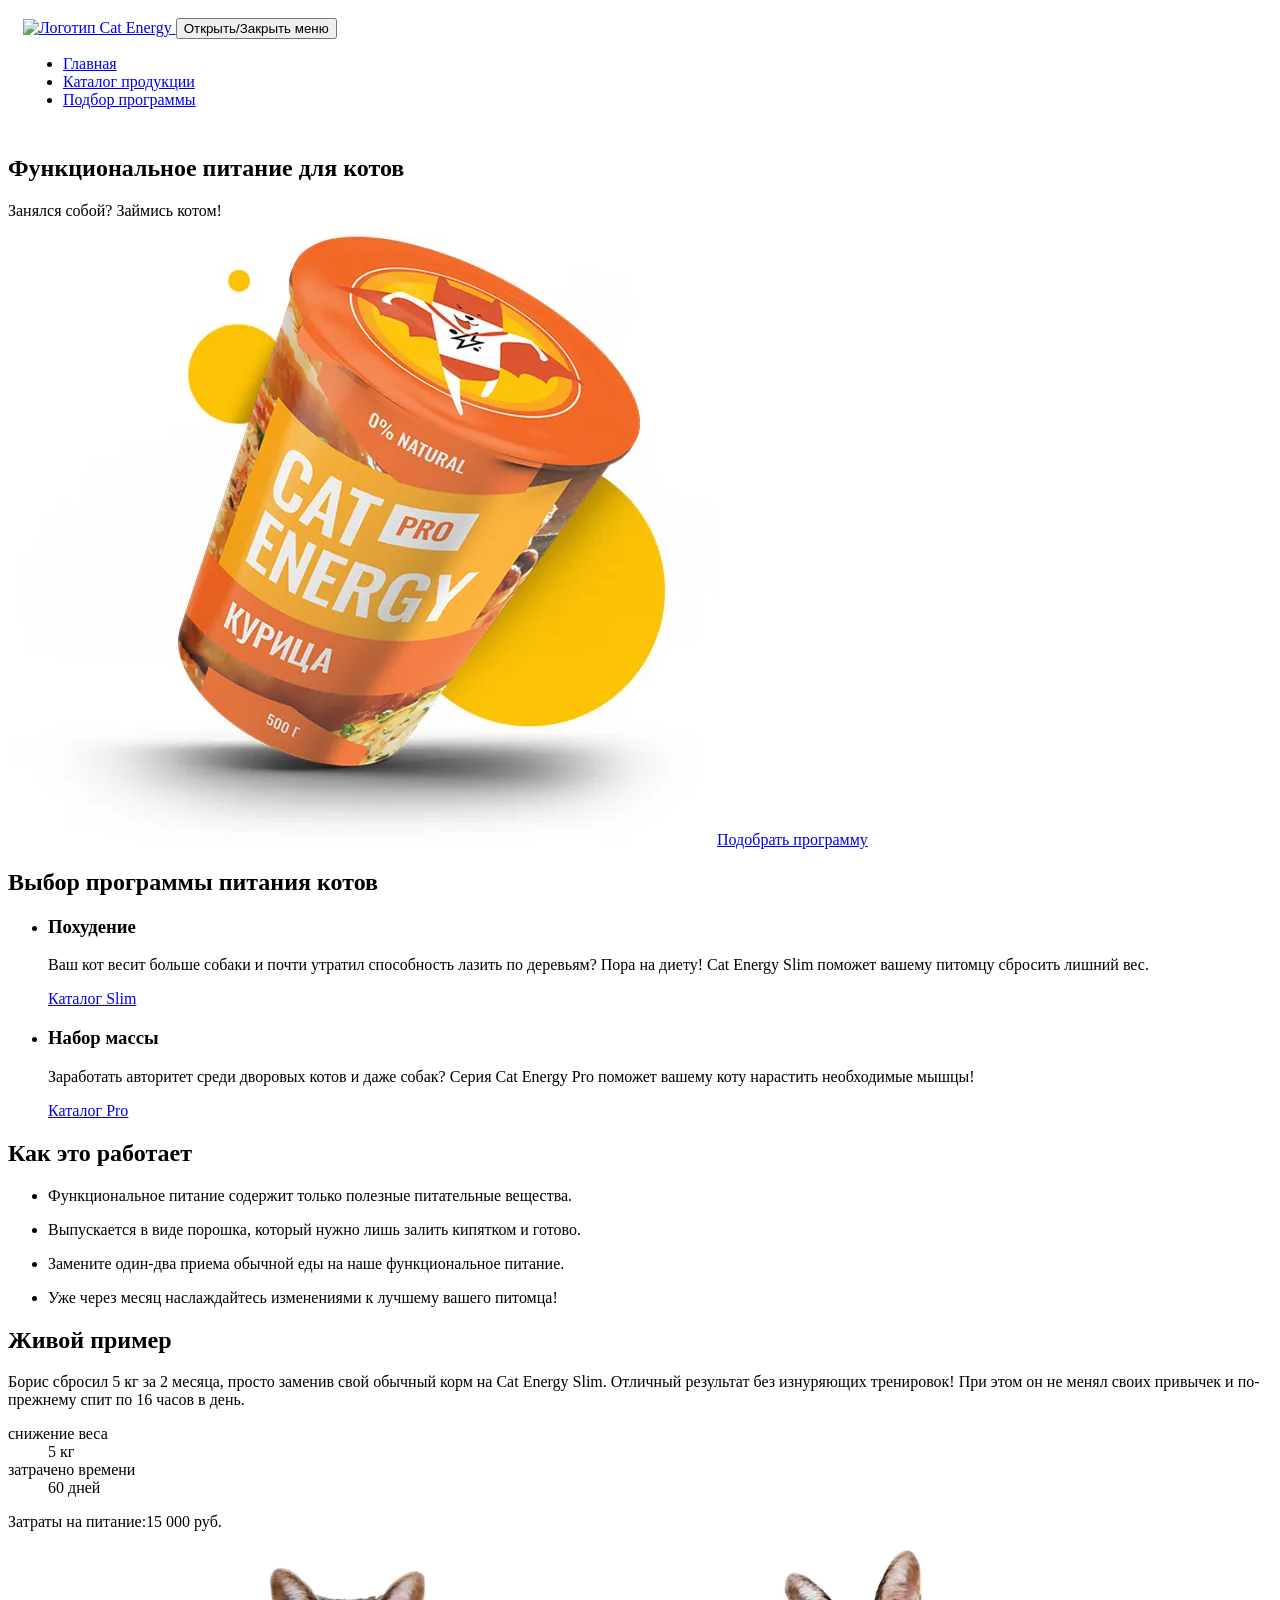
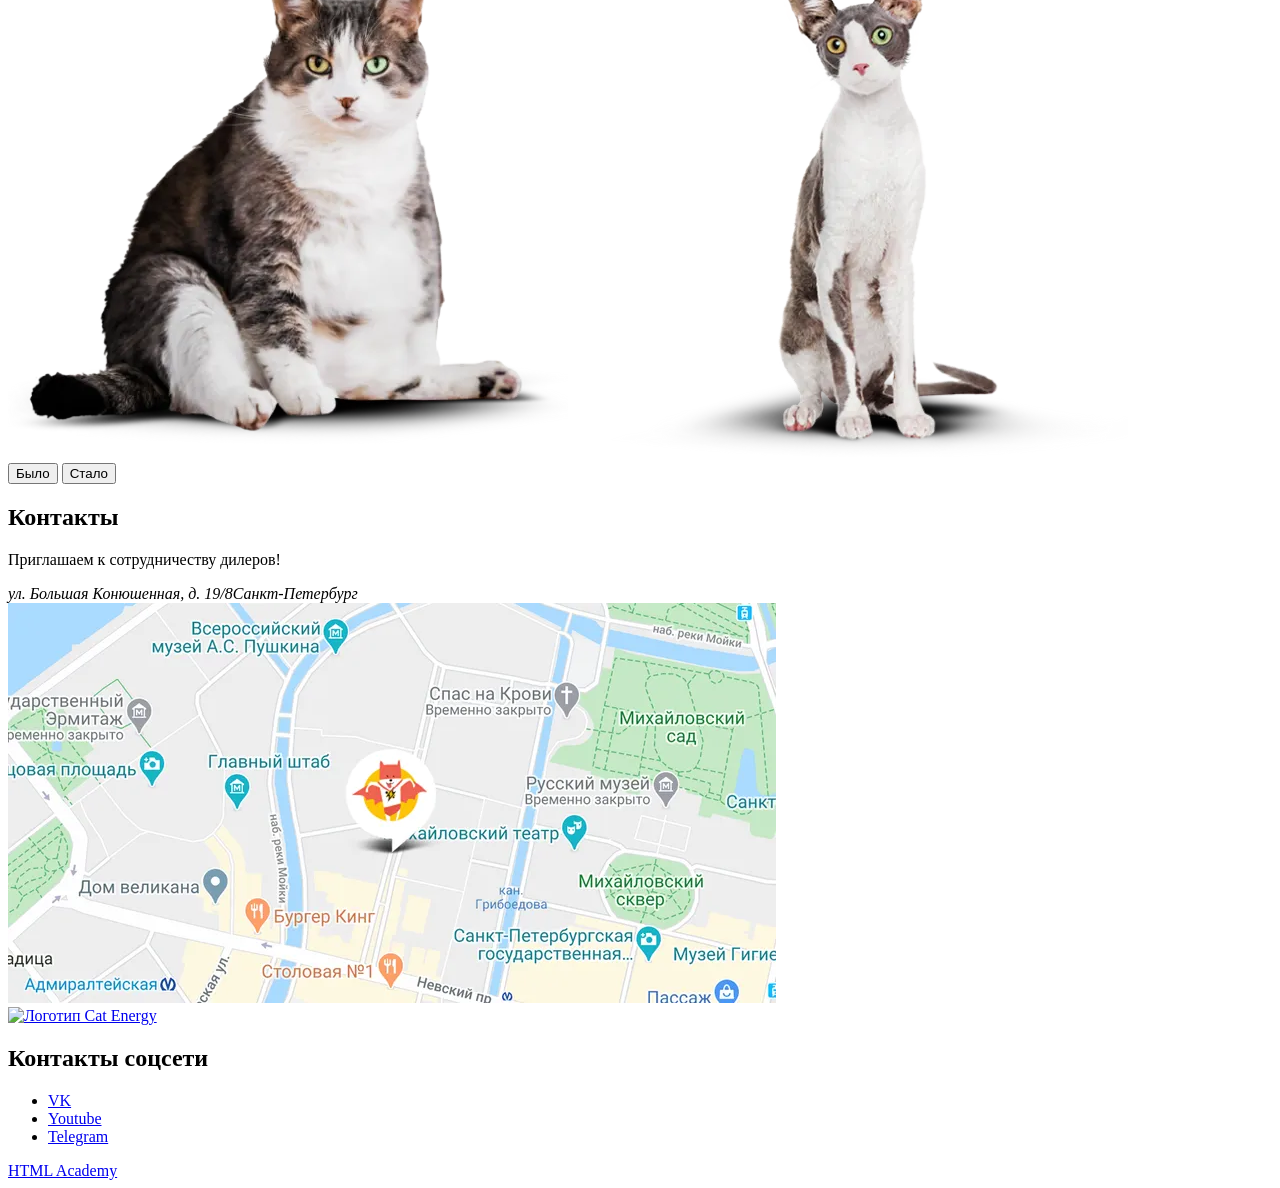
==== commit 5b3dba79: "Deploying to gh-pages from @ htmlacademy-adaptive/2137245-cat-energy-2@f6eea3d330171d7e987f83b8ef0eb" ====
--- a/4/index.html
+++ b/4/index.html
@@ -1 +1 @@
-<!DOCTYPE html><html class="page" lang="ru"><head><meta charset="UTF-8"><title>Cat Energy</title><meta name="viewport" content="width=device-width,initial-scale=1"><link rel="stylesheet" href="styles/styles.css"><link rel="icon" href="favicon.ico"><link rel="icon" href="favicons/icon.svg" type="image/svg+xml"><link rel="apple-touch-icon" href="favicons/180.png"><link rel="manifest" href="manifest.webmanifest"><script src="scripts/index.js" defer="defer"></script></head><body class="page__body"><header class="header"><nav class="nav container"><a class="logo logo--total" href="index.html" aria-current="page"><img class="logo__img" src="#" width="202" height="59" alt="Логотип Cat Energy"> </a><button class="menu-toggle" type="button"><span class="visually-hidden">Открыть меню</span></button><ul class="nav__list"><li class="nav__item"><a class="nav__link nav__link--current" href="index.html" aria-current="page">Главная</a></li><li class="nav__item"><a class="nav__link" href="catalog.html">Каталог продукции</a></li><li class="nav__item"><a class="nav__link" href="#">Подбор программы</a></li></ul></nav></header><main class="main"><section class="hero"><div class="hero__container container"><h1 class="hero__title heading heading--home">Функциональное питание для котов</h1><p class="hero__description">Занялся собой? Займись котом!</p><picture><source width="552" height="499" type="image/webp" media="(min-width: 1440px)" srcset="images/index-cat-desktop@1x.webp, images/index-cat-desktop@2x.webp 2x"><source width="709" height="609" type="image/webp" media="(min-width: 768px)" srcset="images/index-cat-tablet@1x.webp, images/index-cat-tablet@2x.webp 2x"><source width="280" height="270" type="image/webp" srcset="images/index-can-mobile@1x.webp, images/index-cat-mobile@2x.webp 2x"><source width="552" height="499" type="image/png" media="(min-width: 1440px)" srcset="images/index-cat-desktop@1x.png, images/index-cat-desktop@2x.png 2x"><source width="709" height="609" type="image/png" media="(min-width: 768px)" srcset="images/index-cat-tablet@1x.png, images/index-cat-tablet@2x.png 2x"><img class="hero__img" src="images/index-cat-mobile@1x.png" srcset="images/index-cat-mobile@2x.png 2x" width="280" height="270" alt="Продукт Cat Energy"></picture><a class="hero__button button" href="#">Подобрать программу</a></div></section><section class="program"><div class="program__container container"><h2 class="visually-hidden">Выбор программы питания котов</h2><ul class="program__list"><li class="program__item program__item--slim programs"><h3 class="program__title topic program__title--slim">Похудение</h3><p class="program__text">Ваш кот весит больше собаки и&nbsp;почти утратил способность лазить по&nbsp;деревьям? Пора на&nbsp;диету! Cat Energy Slim поможет вашему питомцу сбросить лишний вес.</p><a class="program__link" href="#">Каталог Slim</a></li><li class="program__item program__item--pro programs"><h3 class="program__title topic program__title--pro">Набор массы</h3><p class="program__text">Заработать авторитет среди дворовых котов и&nbsp;даже собак? Серия Cat Energy Pro поможет вашему коту нарастить необходимые мышцы!</p><a class="program__link" href="#">Каталог Pro</a></li></ul></div></section><section class="description"><div class="description__container container"><h2 class="description__title subject subject--description">Как это работает</h2><ul class="description__list"><li class="description__item"><p class="description__text">Функциональное питание содержит только полезные питательные вещества.</p></li><li class="description__item"><p class="description__text">Выпускается в&nbsp;виде порошка, который нужно лишь залить кипятком и&nbsp;готово.</p></li><li class="description__item"><p class="description__text">Замените один-два приема обычной еды на&nbsp;наше функциональное питание.</p></li><li class="description__item"><p class="description__text">Уже через месяц наслаждайтесь изменениями к&nbsp;лучшему вашего питомца!</p></li></ul></div></section><section class="example"><div class="example__container container"><div class="example__description"><h2 class="example__title subject subject--example">Живой пример</h2><p class="example__text">Борис сбросил 5&nbsp;кг за&nbsp;2&nbsp;месяца, просто заменив свой обычный корм на&nbsp;Cat Energy Slim. Отличный результат без изнуряющих тренировок! При этом он&nbsp;не&nbsp;менял своих привычек и&nbsp;по-прежнему спит по&nbsp;16&nbsp;часов в&nbsp;день.</p><div class="example__wrapper"><dl class="example__result-list result-list"><div class="result-list__item"><dt class="result-list__desc"><span class="result-list__desc-text">снижение веса</span></dt><dd class="result-list__result">5 кг</dd></div><div class="result-list__item"><dt class="result-list__desc"><span class="result-list__desc-text">затрачено времени</span></dt><dd class="result-list__result">60 дней</dd></div></dl><p class="example__cost"><span class="example__cost-text">Затраты на питание:</span><span>15 000 руб.</span></p></div></div><div class="example__slider slider"><picture><source width="560" height="512" type="image/webp" media="(min-width: 768px)" srcset="images/before-tablet@1x.webp, images/before-tablet@2x.webp 2x"><source width="280" height="256" type="image/webp" srcset="images/before-mobile@1x.webp, images/before-mobile@2x.webp 2x"><source width="560" height="512" type="image/png" media="(min-width: 768px)" srcset="images/before-tablet@1x.png, images/before-tablet@2x.png 2x"><img class="slider-image" src="images/before-mobile@1x.png" srcset="images/before-mobile@2x.png 2x" width="280" height="256" alt="Изображение упитанного кота до прохождения программы slim"></picture><picture><source width="560" height="512" type="image/webp" media="(min-width: 768px)" srcset="images/after-tablet@1x.webp, images/after-tablet@2x.webp 2x"><source width="280" height="256" type="image/webp" srcset="images/after-mobile@1x.webp, images/after-mobile@2x.webp 2x"><source width="560" height="512" type="image/png" media="(min-width: 768px)" srcset="images/after-tablet@1x.png, images/after-tablet@2x.png 2x"><img class="slider-image" src="images/after-mobile@1x.png" srcset="images/after-mobile@2x.png 2x" width="280" height="256" alt="Изображение стройного кота, сбросившего лишний вес, после прохождения программы slim"></picture><div class="slider__buttons"><button class="slider__button slider__button--prev" type="button"><span class="visually-hidden">Было</span></button> <button class="slider__button slider__button--next" type="button"><span class="visually-hidden">Стало</span></button></div></div></div></section><section class="contacts"><h2 class="visually-hidden">Контакты</h2><div class="contacts__wrapper"><div class="contacts__address"><div class="contacts__container container"><p class="contacts__title topic topic--contacts">Приглашаем к&nbsp;сотрудничеству дилеров!</p><address class="contacts__text"><span class="contacts__text-wrap">ул.&nbsp;Большая Конюшенная, д.&nbsp;19/8</span>Санкт-Петербург</address></div></div></div><div class="contacts__map"><picture><source width="1440" height="400" type="image/webp" media="(min-width: 1440px)" srcset="images/map-desktop@1x.webp, images/map-desktop@2x.webp 2x"><source width="768" height="400" type="image/webp" media="(min-width: 768px)" srcset="images/map-tablet@1x.webp, images/map-tablet@2x.webp 2x"><source width="320" height="362" type="image/webp" srcset="images/map-mobile@1x.webp, images/map-mobile@2x.webp 2x"><source width="1440" height="400" type="image/jpg" media="(min-width: 1440px)" srcset="images/map-desktop@1x.jpg, images/map-desktop@2x.jpg 2x"><source width="768" height="400" type="image/jpg" media="(min-width: 768px)" srcset="images/map-tablet@1x.jpg, images/map-tablet@2x.jpg 2x"><img class="map" src="images/map-mobile@1x.jpg" srcset="images/map-mobile@2x.jpg 2x" width="320" height="362" alt="Местоположение главного штаба Cat Energy на карте"></picture></div></section></main><footer class="footer container"><a class="logo logo--mini" href="index.html" aria-current="page"><img class="logo__img" src="#" width="128" height="24" alt="Логотип Cat Energy"></a><section class="social"><h2 class="visually-hidden">Контакты соцсети</h2><ul class="social__list"><li class="social__item"><a class="social__link social__link--vk" href="https://vk.com/htmlacademy"><span class="visually-hidden">VK</span></a></li><li class="social__item"><a class="social__link social__link--youtube" href="https://www.youtube.com/user/htmlacademyru"><span class="visually-hidden">Youtube</span></a></li><li class="social__item"><a class="social__link social__link--tg" href="https://t.me/htmlacademy"><span class="visually-hidden">Telegram</span></a></li></ul></section><a class="footer__copyright copyright" href="https://htmlacademy.ru/" aria-label="HTML Academy"><span class="copyright__text">HTML Academy</span></a></footer></body></html>+<!DOCTYPE html><html class="page" lang="ru"><head><meta charset="UTF-8"><title>Cat Energy</title><meta name="viewport" content="width=device-width,initial-scale=1"><link rel="stylesheet" href="styles/styles.css"><link rel="icon" href="favicon.ico"><link rel="icon" href="favicons/icon.svg" type="image/svg+xml"><link rel="apple-touch-icon" href="favicons/180.png"><link rel="manifest" href="manifest.webmanifest"><script src="scripts/index.js" defer="defer"></script></head><body class="page__body"><header class="header"><nav class="nav container"><a class="logo" href="index.html" aria-current="page"><img class="logo__img" src="#" width="202" height="59" alt="Логотип Cat Energy"> </a><button class="menu-toggle" type="button"><span class="visually-hidden">Открыть/Закрыть меню</span></button><ul class="nav__list"><li class="nav__item"><a class="nav__link nav__link--current" href="index.html" aria-current="page">Главная</a></li><li class="nav__item"><a class="nav__link" href="catalog.html">Каталог продукции</a></li><li class="nav__item"><a class="nav__link" href="#">Подбор программы</a></li></ul></nav></header><main class="main"><section class="hero"><div class="hero__container container"><h1 class="hero__title heading heading--home">Функциональное питание для котов</h1><p class="hero__description">Занялся собой? Займись котом!</p><picture><source width="552" height="499" type="image/webp" media="(min-width: 1440px)" srcset="images/index-cat-desktop@1x.webp, images/index-cat-desktop@2x.webp 2x"><source width="709" height="609" type="image/webp" media="(min-width: 768px)" srcset="images/index-cat-tablet@1x.webp, images/index-cat-tablet@2x.webp 2x"><source width="280" height="270" type="image/webp" srcset="images/index-cat-mobile@1x.webp, images/index-cat-mobile@2x.webp 2x"><source width="552" height="499" type="image/png" media="(min-width: 1440px)" srcset="images/index-cat-desktop@1x.png, images/index-cat-desktop@2x.png 2x"><source width="709" height="609" type="image/png" media="(min-width: 768px)" srcset="images/index-cat-tablet@1x.png, images/index-cat-tablet@2x.png 2x"><img class="hero__img" src="images/index-cat-mobile@1x.png" srcset="images/index-cat-mobile@2x.png 2x" width="280" height="270" alt="Продукт Cat Energy"></picture><a class="hero__button button" href="#">Подобрать программу</a></div></section><section class="program"><div class="program__container container"><h2 class="visually-hidden">Выбор программы питания котов</h2><ul class="program__list"><li class="program__item program__item--slim program-option"><h3 class="program__title topic program__title--slim">Похудение</h3><p class="program__text">Ваш кот весит больше собаки и&nbsp;почти утратил способность лазить по&nbsp;деревьям? Пора на&nbsp;диету! Cat Energy Slim поможет вашему питомцу сбросить лишний вес.</p><a class="program__link" href="#">Каталог Slim</a></li><li class="program__item program__item--pro program-option"><h3 class="program__title topic program__title--pro">Набор массы</h3><p class="program__text">Заработать авторитет среди дворовых котов и&nbsp;даже собак? Серия Cat Energy Pro поможет вашему коту нарастить необходимые мышцы!</p><a class="program__link" href="#">Каталог Pro</a></li></ul></div></section><section class="description"><div class="description__container container"><h2 class="description__title subject subject--description">Как это работает</h2><ul class="description__list"><li class="description__item"><p class="description__text">Функциональное питание содержит только полезные питательные вещества.</p></li><li class="description__item"><p class="description__text">Выпускается в&nbsp;виде порошка, который нужно лишь залить кипятком и&nbsp;готово.</p></li><li class="description__item"><p class="description__text">Замените один-два приема обычной еды на&nbsp;наше функциональное питание.</p></li><li class="description__item"><p class="description__text">Уже через месяц наслаждайтесь изменениями к&nbsp;лучшему вашего питомца!</p></li></ul></div></section><section class="example"><div class="example__container container"><div class="example__description"><h2 class="example__title subject subject--example">Живой пример</h2><p class="example__text">Борис сбросил 5&nbsp;кг за&nbsp;2&nbsp;месяца, просто заменив свой обычный корм на&nbsp;Cat Energy Slim. Отличный результат без изнуряющих тренировок! При этом он&nbsp;не&nbsp;менял своих привычек и&nbsp;по-прежнему спит по&nbsp;16&nbsp;часов в&nbsp;день.</p><div class="example__wrapper"><dl class="example__result-list result-list"><div class="result-list__item"><dt class="result-list__desc"><span class="result-list__desc-text">снижение веса</span></dt><dd class="result-list__result">5 кг</dd></div><div class="result-list__item"><dt class="result-list__desc"><span class="result-list__desc-text">затрачено времени</span></dt><dd class="result-list__result">60 дней</dd></div></dl><p class="example__cost"><span class="example__cost-text">Затраты на питание:</span><span>15 000 руб.</span></p></div></div><div class="example__slider slider"><picture><source width="560" height="512" type="image/webp" media="(min-width: 768px)" srcset="images/before-tablet@1x.webp, images/before-tablet@2x.webp 2x"><source width="280" height="256" type="image/webp" srcset="images/before-mobile@1x.webp, images/before-mobile@2x.webp 2x"><source width="560" height="512" type="image/png" media="(min-width: 768px)" srcset="images/before-tablet@1x.png, images/before-tablet@2x.png 2x"><img class="slider-image" src="images/before-mobile@1x.png" srcset="images/before-mobile@2x.png 2x" width="280" height="256" alt="Изображение упитанного кота до прохождения программы Slim"></picture><picture><source width="560" height="512" type="image/webp" media="(min-width: 768px)" srcset="images/after-tablet@1x.webp, images/after-tablet@2x.webp 2x"><source width="280" height="256" type="image/webp" srcset="images/after-mobile@1x.webp, images/after-mobile@2x.webp 2x"><source width="560" height="512" type="image/png" media="(min-width: 768px)" srcset="images/after-tablet@1x.png, images/after-tablet@2x.png 2x"><img class="slider-image" src="images/after-mobile@1x.png" srcset="images/after-mobile@2x.png 2x" width="280" height="256" alt="Изображение стройного кота, сбросившего лишний вес, после прохождения программы Slim"></picture><div class="slider__buttons"><button class="slider__button slider__button--prev" type="button"><span class="visually-hidden">Было</span></button> <button class="slider__button slider__button--next" type="button"><span class="visually-hidden">Стало</span></button></div></div></div></section><section class="contacts"><h2 class="visually-hidden">Контакты</h2><div class="contacts__wrapper"><div class="contacts__address"><div class="contacts__container container"><p class="contacts__title topic topic--contacts">Приглашаем к&nbsp;сотрудничеству дилеров!</p><address class="contacts__text"><span class="contacts__text-wrap">ул.&nbsp;Большая Конюшенная, д.&nbsp;19/8</span>Санкт-Петербург</address></div></div></div><div class="contacts__map"><picture><source width="1440" height="400" type="image/webp" media="(min-width: 1440px)" srcset="images/map-desktop@1x.webp, images/map-desktop@2x.webp 2x"><source width="768" height="400" type="image/webp" media="(min-width: 768px)" srcset="images/map-tablet@1x.webp, images/map-tablet@2x.webp 2x"><source width="320" height="362" type="image/webp" srcset="images/map-mobile@1x.webp, images/map-mobile@2x.webp 2x"><source width="1440" height="400" type="image/jpeg" media="(min-width: 1440px)" srcset="images/map-desktop@1x.jpg, images/map-desktop@2x.jpg 2x"><source width="768" height="400" type="image/jpeg" media="(min-width: 768px)" srcset="images/map-tablet@1x.jpg, images/map-tablet@2x.jpg 2x"><img class="map" src="images/map-mobile@1x.jpg" srcset="images/map-mobile@2x.jpg 2x" width="320" height="362" alt="Местоположение главного штаба Cat Energy на карте"></picture></div></section></main><footer class="footer container"><a class="logo logo--mini" href="index.html" aria-current="page"><img class="logo__img" src="#" width="128" height="24" alt="Логотип Cat Energy"></a><section class="social"><h2 class="visually-hidden">Контакты соцсети</h2><ul class="social__list"><li class="social__item"><a class="social__link social__link--vk" href="https://vk.com/htmlacademy"><span class="visually-hidden">VK</span></a></li><li class="social__item"><a class="social__link social__link--youtube" href="https://www.youtube.com/user/htmlacademyru"><span class="visually-hidden">Youtube</span></a></li><li class="social__item"><a class="social__link social__link--tg" href="https://t.me/htmlacademy"><span class="visually-hidden">Telegram</span></a></li></ul></section><a class="footer__copyright copyright" href="https://htmlacademy.ru/" aria-label="HTML Academy"><span class="copyright__text">HTML Academy</span></a></footer></body></html>
